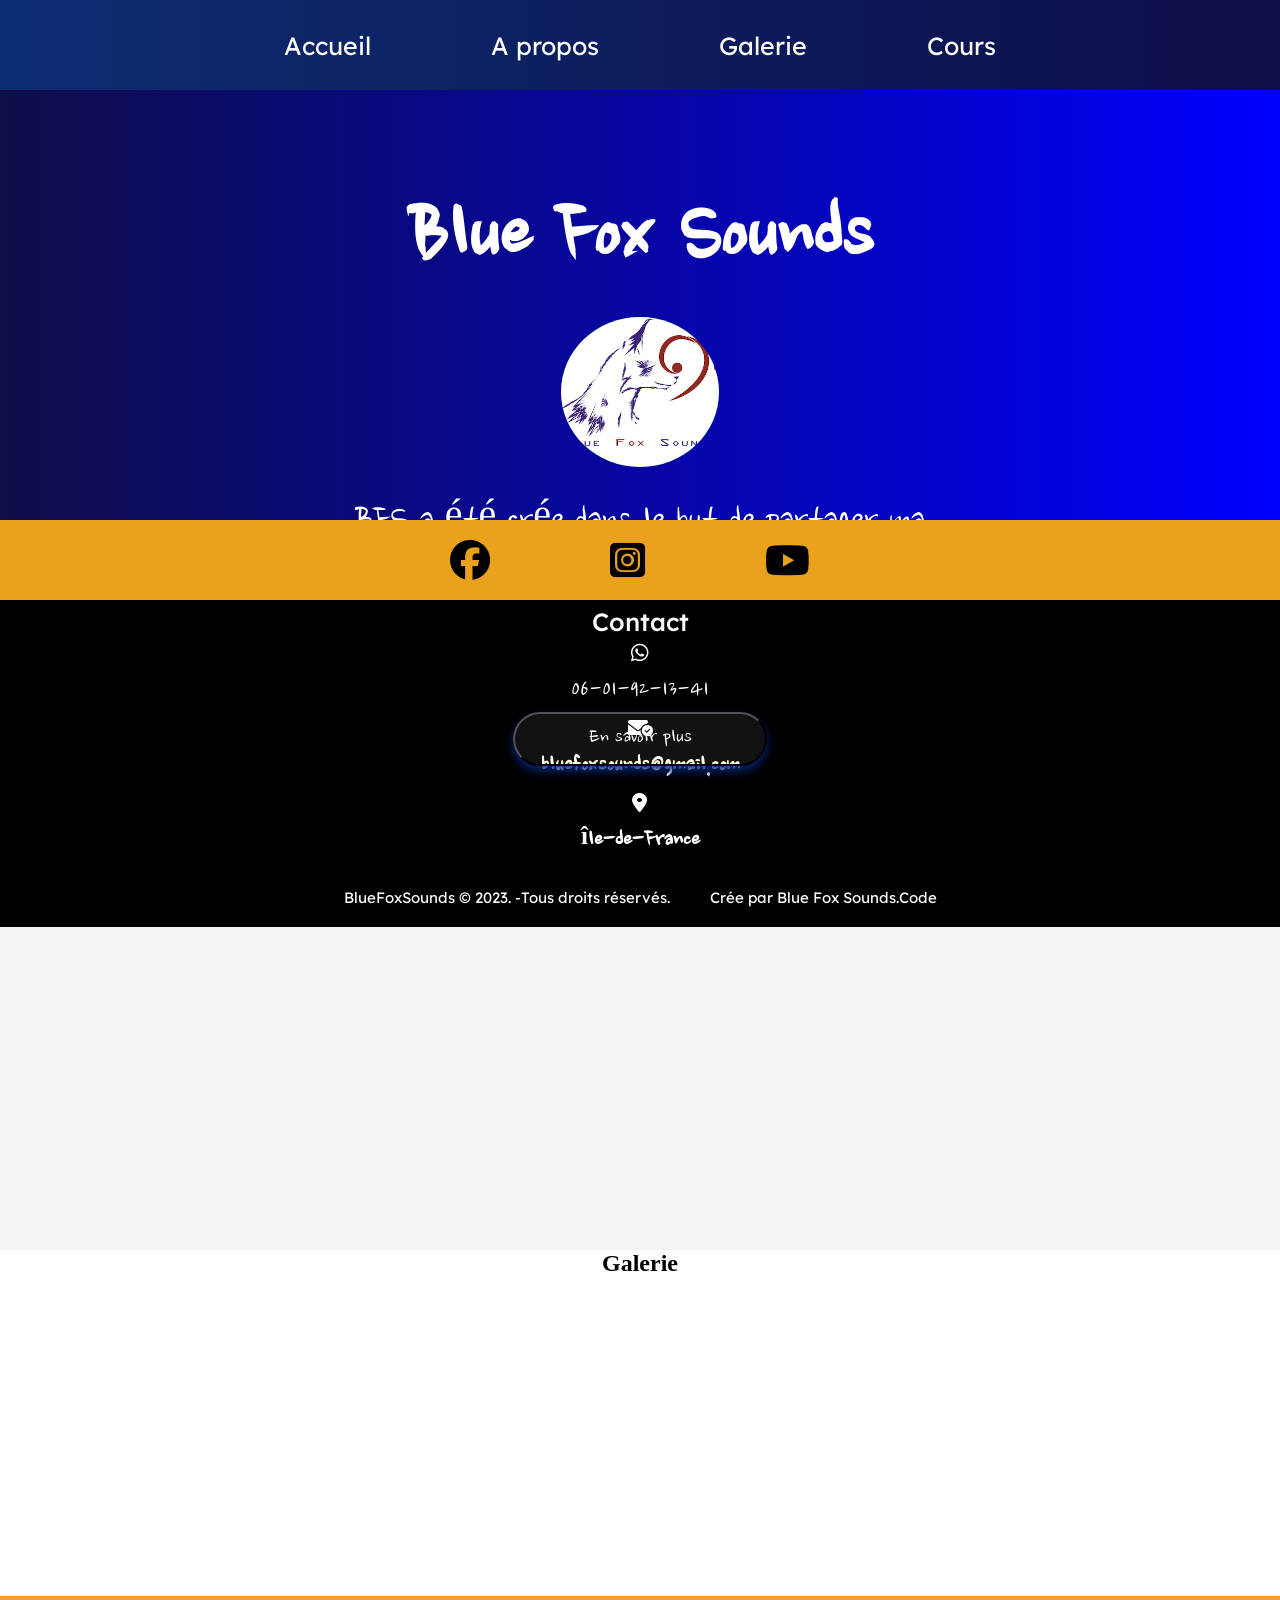
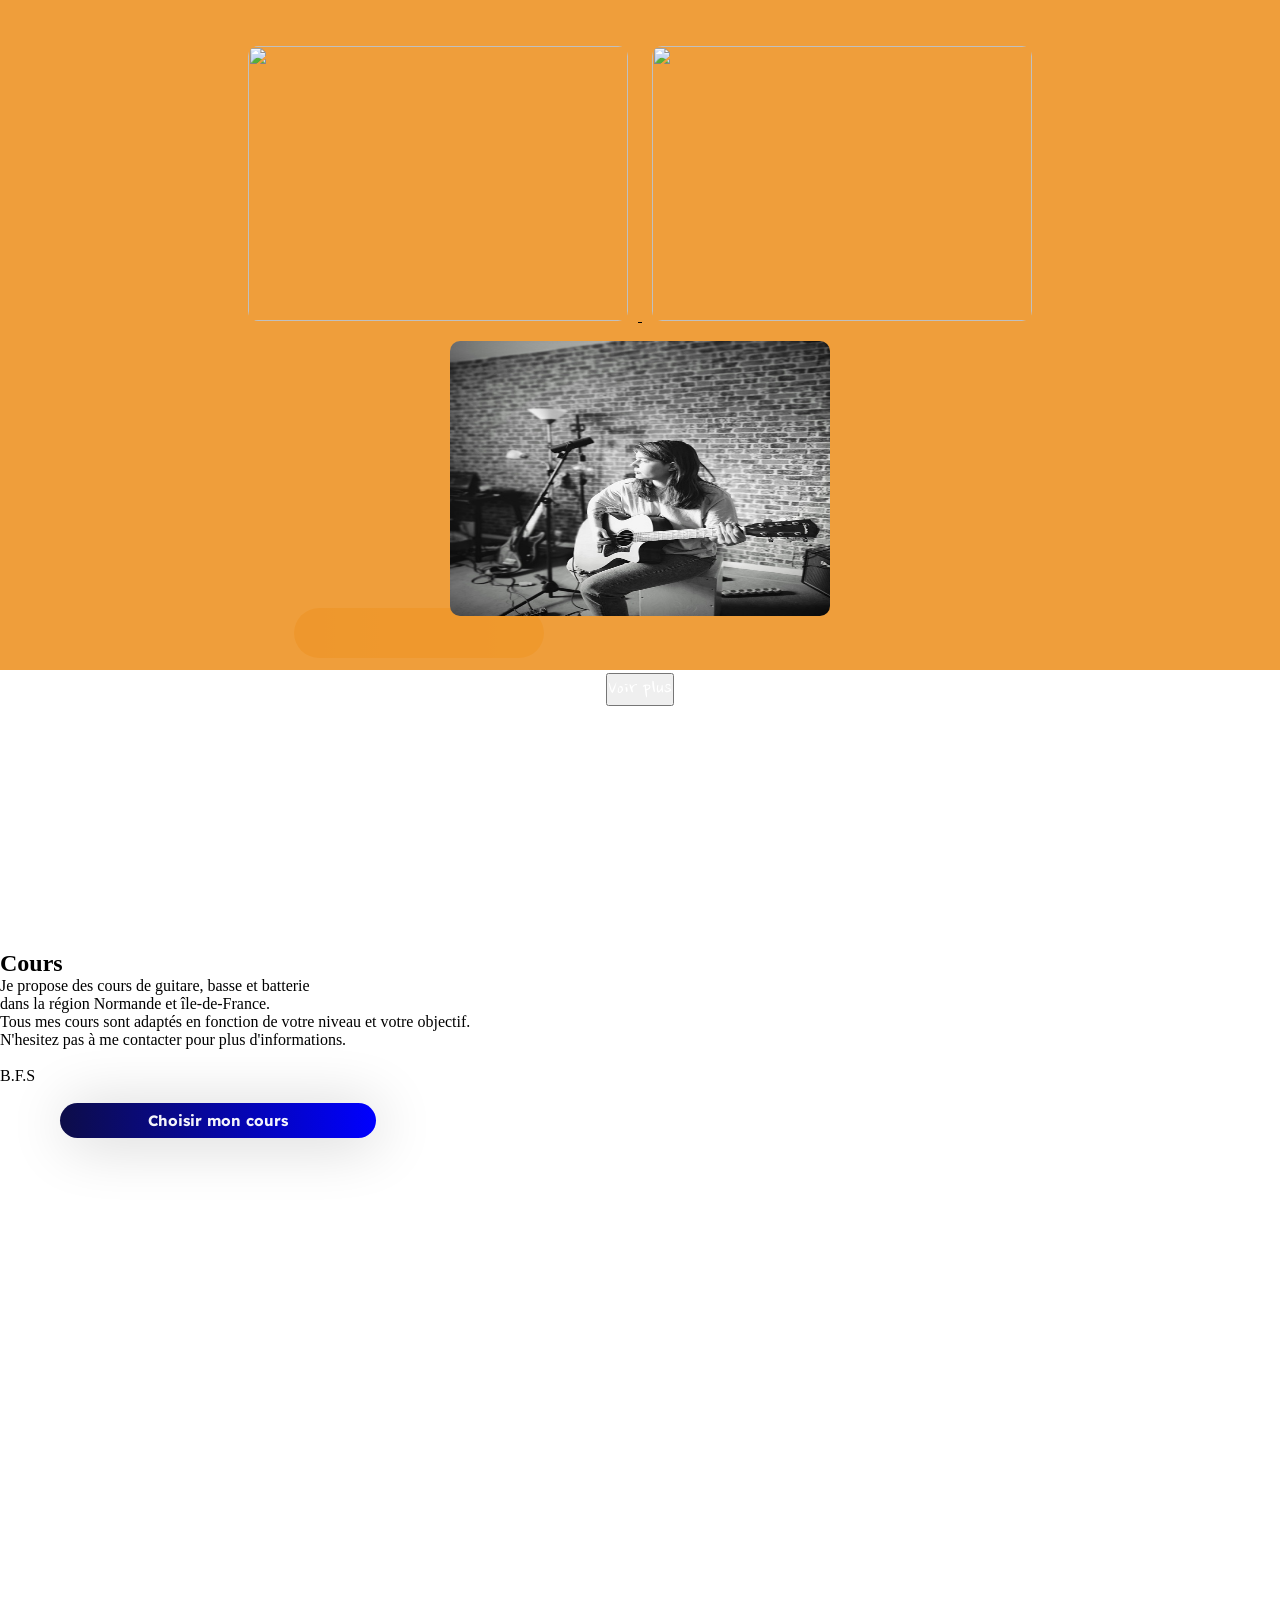
==== index.html @ 1d486b45 "Update index.html" ====
<!DOCTYPE html>

<head>
    <meta charset="UTF-8">
    <title>Blue Fox Sounds</title>
    <link rel="stylesheet" href="main.css" type="text/css">
   
   

<link rel="preconnect" href="https://fonts.googleapis.com">
<link rel="preconnect" href="https://fonts.gstatic.com" crossorigin>
<link href="https://fonts.googleapis.com/css2?family=Bebas+Neue&family=Shadows+Into+Light&display=swap" rel="stylesheet">
    



<link rel="preconnect" href="https://fonts.googleapis.com">
<link rel="preconnect" href="https://fonts.gstatic.com" crossorigin>
<link href="https://fonts.googleapis.com/css2?family=Lexend+Deca:wght@700&display=swap" rel="stylesheet">

<link rel="preconnect" href="https://fonts.googleapis.com">
<link rel="preconnect" href="https://fonts.gstatic.com" crossorigin>
<link href="https://fonts.googleapis.com/css2?family=Nanum+Brush+Script&display=swap" rel="stylesheet">


<link rel="preconnect" href="https://fonts.googleapis.com">
<link rel="preconnect" href="https://fonts.gstatic.com" crossorigin>
<link href="https://fonts.googleapis.com/css2?family=New+Rocker&display=swap" rel="stylesheet">

<link href="https://unpkg.com/aos@2.3.1/dist/aos.css" rel="stylesheet">
<script src="https://unpkg.com/aos@2.3.1/dist/aos.js"></script>

<script src="https://cdnjs.cloudflare.com/ajax/libs/animejs/2.0.2/anime.min.js"></script>


<link href="https://cdn.jsdelivr.net/npm/swiper@9.2.4/modules/scrollbar/scrollbar.min.css" rel="stylesheet">
<link href= "https://cdn.jsdelivr.net/npm/bootstrap@5.3.0-alpha3/dist/css/bootstrap.min.css" rel="stylsheet">

<link rel="stylesheet" href="https://cdnjs.cloudflare.com/ajax/libs/font-awesome/6.4.0/css/all.min.css" integrity="sha512-iecdLmaskl7CVkqkXNQ/ZH/XLlvWZOJyj7Yy7tcenmpD1ypASozpmT/E0iPtmFIB46ZmdtAc9eNBvH0H/ZpiBw==" crossorigin="anonymous" referrerpolicy="no-referrer" />


<link href="https://fontawesome.com License"> 

<link
href="https://unpkg.com/boxicons@2.1.2/css/boxicons.min.css"
rel="stylesheet"
/>
	
	<link href="https://unpkg.com/aos@2.3.1/dist/aos.css" rel="stylesheet">
<script src="https://unpkg.com/aos@2.3.1/dist/aos.js"></script>

<script src="https://cdnjs.cloudflare.com/ajax/libs/animejs/2.0.2/anime.min.js"></script>
<script src="https://cdnjs.cloudflare.com/ajax/libs/animejs/2.0.2/anime.min.js"></script>



<link rel="stylesheet" href="https://cdnjs.cloudflare.com/ajax/libs/font-awesome/6.4.0/css/all.min.css" integrity="sha512-iecdLmaskl7CVkqkXNQ/ZH/XLlvWZOJyj7Yy7tcenmpD1ypASozpmT/E0iPtmFIB46ZmdtAc9eNBvH0H/ZpiBw==" crossorigin="anonymous" referrerpolicy="no-referrer" />


<link href="https://fontawesome.com License"> 
	<link rel="stylesheet" href="swiper-bundle.min.css">






















</head>

    <header>
        <div class="container">


            <div class="Menu">

                <div class="navlinks">
            
                    <ul>
                        <li><a href="Accueil.html" title="Accueil"> Accueil</a></li>
                        <li><a href="A propos.html" title="A propos"> A propos</a></li>
                        <li><a href="Galerie.html" title="Galerie"> Galerie</a></li>
                        <li><a href="index1.html" title="Cours"> Cours</a></li>
                    </ul>
                </div>
            </div>












            <nav class="header__nav nav-bar">
                    <div class="toggle-menu">
                        <div class="line line1"></div>
                        <div class="line line2"></div>
                        <div class="line line3"></div>
                    </div>
                    <ul class="nav-list">
                        <li class="nav-list-item"><a href="Accueil.html" class="nav-link"> Accueil</a></li>
                        <li class="nav-list-item"><a href="Apropos.html" class="nav-link">A propos</a></li>
                        <li class="nav-list-item"><a href="Galerie.html" class="nav-link">Galerie</a> </li>
                        <li class="nav-list-item"><a href="cours.html"   class="nav-link">Cours</a></li>
                        <li class="nav-list-item">
                            <a href="" class="nav-link">Contacts</a>
                        </li>
                    </ul>
                </nav>
            </div>
             
        </div>
    </header>
<script>

var toggleButton = document.querySelector('.toggle-menu');
var navBar = document.querySelector('.nav-bar');
toggleButton.addEventListener('click', function () {
	navBar.classList.toggle('toggle');
});
</script>




<body>
    


<div class="Accueil">

    
       


    <div class="Apropos">
       
        <h1> Blue Fox Sounds</h1>
        <div class="BFS">
            <img src="logocode.png">
        </div>
            <p>
               

                BFS a été crée dans le but de partager ma passion pour la musique 
                au travers mes compositions, mes impros et enregistrements,
                Guitare, Basse et Batterie.

            </p>
            <div class="Contenu">
                <a href="Apropos.html">
                    <button>En savoir plus</button>
                </a>
            </div>
    </div>


    
   
</div>

<div class="SVG">



    <div class="Options" data-aos="flip-left" data-aos-duration="1200">
        <h2> Mes services</h2> 

   
    
        <div class="logos">
            <div class="services" data-aos="fade-up" data-aos-delay="10" data-aos-offset="0">
                <img src="prof.png"> 
                <p> Prof guitare</p>
            </div>
            <div class="services" data-aos="fade-up" data-aos-delay="50" data-aos-offset="0">
                <img src="fa.png"> 
                <p> Cours de basse</p>
            </div>

            <div class="services" data-aos="fade-up" data-aos-delay="100" data-aos-offset="0">
                 <img src="drum.png">
                <p> Cours de batterie</p>
                </div>
            <div class="services" data-aos="fade-up" data-aos-delay="150" data-aos-offset="0">
                <img src="alternative.png">
                <p> Impros</p>
            </div>
            <div class="services" data-aos="fade-up" data-aos-delay="200" data-aos-offset="0">
                 <img src="casque.png">
                <p> Enregistrements</p>
            </div>
        </div>

    </div>
</div>



<script>
    AOS.init();
  </script>


	<div class="Galerie">

    <div class="Videoyt" data-aos="fade-down" data-aos-duration="1200">
        <h2> Galerie</h2>
        <iframe width="560" height="315" src="https://www.youtube.com/embed/T4wcdjpFhPk" title="YouTube video player" frameborder="0" allow="accelerometer; autoplay; clipboard-write; encrypted-media; gyroscope; picture-in-picture; web-share" allowfullscreen></iframe>
    




    </div>
   
    <div class="Galeriephoto">
        <div class="photos">
            <u>
                <img src="black.jpg" data-aos="fade-up" data-aos-duration="1200">
                <img src="cordes.jpg"data-aos="fade-up" data-aos-duration="1300">
                <img src="1.jpg" data-aos="fade-up" data-aos-duration="1400">
            </u>
            
        </div>
        <div class="Contenu1">
            <a href="galerie.html">
                <button>Voir plus</button>
            </a>
        </div>
    </div>
    
</div>


<div class="main">
    
   
    <div class="card" data-aos="fade-right" data-aos-delay="300" data-aos-duration="600" >
        <div class="content">
            
                
                <div class="Cours">
                    <h2> Cours </h2>
                
                <p>
                    Je propose des cours de guitare, basse et batterie <br> 
                    dans la région Normande et île-de-France.<br> 
                    Tous mes cours sont adaptés en fonction de votre niveau et votre objectif. <br>
                    N'hesitez pas à me contacter pour plus d'informations. 
                    <br> 
                    <br>
                    B.F.S
                    <br>
                    <br>
                
                
                </p>
                </div>
                <div class="container">
                    <a href="cours.html">
                        <button> Choisir mon cours</button>
                    </a>
                </div>
            </div>
    
            
    </div>
    
   
	
	
	
	
	
	
	
	
	



	
                                
                                
                             
                             
                 
                            
        

    
         









        





	
	
	
	

	
	
	
	
	
	
	
	
	















    <script>
        AOS.init();
      </script>
      <script src="bfs.js"></script>
	<script src="swiper-bundle.min.js"></script>
<script src="script.js"></script>
	
	    <script src="https://cdn.jsdelivr.net/npm/swiper@9.2.4/swiper-bundle.min.js"></script>

     


 





      
      
   
    
</body>

<script src="swiper-bundle.min.js"></script>
<script src="script.js"></script>




<footer>

    <div class="Footer">
        <div class="Social">
            <ul class="Reseaux">
                <li> <i class="fa-brands fa-facebook"></i><a href="#"></a></li>
                <li> <i class="fa-brands fa-square-instagram"></i><a href="https://www.instagram.com/bluefoxsounds/"></a></li>
                <li> <i class="fa-brands fa-youtube"></i><a href="#"></a></li>
            </ul>
        </div>

        <div class="Contact"> 
            <div class="soustitre">
                <h3> Contact</h3>
            </div>
            <ul class="Mail">
                <li> <i class="fa-brands fa-whatsapp"> <p> 06-01-92-13-41</p></i> </li>
                <li><i class="fa-solid fa-envelope-circle-check"> <p> bluefoxsounds@gmail.com</p></i> </li>
                <li><i class="fa-solid fa-location-dot"> <p> île-de-France</p></i> </li>
            </ul>
        </div>

        <div class="copyright">
            <p>  BlueFoxSounds © 2023. -Tous droits réservés. </p>
            <p>  Crée par Blue Fox Sounds.Code</p>

        </div>
    </div>
</footer>



    <script src="https://cdn.jsdelivr.net/npm/swiper@9.2.4/swiper-bundle.min.js"></script>
    <script src="/path/to/src/glowCookies.js"></script>



</html>
---- main.css ----
*,
*::before,
*::after {
	margin: 0;
	padding: 0;
	box-sizing: inherit;
}

.header{
    margin: 0;
    padding: 0;
}

.container {
	width: 100%;
	height: 100px;
	/* W3C, IE 10+/ Edge, Firefox 16+, Chrome 26+, Opera 12+, Safari 7+ */
    margin: 0;
    padding: 0;
	background-size: 400% 400%;
	position: relative;
}

.nav-bar {
	position: fixed;
	background-color: rgba(0, 0, 0, 0.965);
	top: 90px;
	right: 100%;
	height: 100vh;
	width: 100%;
    z-index: 2;
	display: flex;
	justify-content: center;
	align-items: center;
	transition: position 2.9s;
	-webkit-transition: position 2.9s;
	-moz-transition: position 2.9s;
	-ms-transition: position 2.9s;
	-o-transition: position 2.9s;
}

.toggle {
	left: 0;
	box-shadow: 1px 0 15px 2px rgba(0, 0, 0, 0.4);

}

.toggle-menu {
	
	position: fixed;
	top: 20px;
	right: 20px;
	width: 40px;
	height: 30px;
	display: flex;
	flex-direction: column;
	justify-content: space-around;
    padding: 2px 2px 2px 3px;
	border-radius: 5px;
	cursor: pointer;
	-webkit-border-radius: 5px;
	-moz-border-radius: 5px;
	-ms-border-radius: 5px;
	-o-border-radius: 5px;
}

.line {
	width: 100%;
	height: 3px;
	border-radius: 5px;
	background-color: #fff;
	transition: transform 0.2s ease-out;
	-webkit-transition: transform 0.2s ease-out;
	-moz-transition: transform 0.2s ease-out;
	-ms-transition: transform 0.2s ease-out;
	-o-transition: transform 0.2s ease-out;
}

.toggle .line1 {
	background-color: #000000;
	transform: scale(0.9) rotateZ(-45deg) translate(-6px, 4px);
}

.toggle .line2 {
	display: none;
}

.toggle .line3 {
	background-color: #000000;
	transform: scale(0.9) rotateZ(45deg) translate(-6px, -4px);
}

.toggle .toggle-menu {
	background-color: white;
}

.nav-list {
	list-style: none;
    justify-content: center;
}

.nav-list-item {
	text-align: center;
	padding: 0px 0;
   justify-content:center;
    display: flex;
    position: relative;
}

.nav-link {
	color: #fff;
	font-size: 28px;
	text-decoration: none;
	position: relative;
	padding-bottom: 5px;
    line-height: 2rem;
    font-family: 'Lexend Deca', sans-serif;
    
}

.nav-link:hover {
	transform: scale(-3px);
    color: rgb(238, 151, 45, 0.93);
    font-size: 30px;
	text-decoration: none;
	position: relative;
	padding-bottom: 4px;
    font-family: 'Lexend Deca', sans-serif;
}


.nav-link::before {
	position: absolute;
	content: '';
	left: 0;
	bottom: 0;
	width: 100%;
	height: 1px;
	background-color: #fff;
	transform: scaleX(0);
	transition: transform 1s ease-in-out;
	transform-origin: left;
	-webkit-transition: transform 0.4s ease-in-out;
	-moz-transition: transform 0.4s ease-in-out;
	-ms-transition: transform 0.4s ease-in-out;
	-o-transition: transform 0.4s ease-in-out;
}

.nav-link:hover::before {
	transform: scaleX(1);
}


.nav-bar{
    display: none;
}

@media screen and(max-width:900px) {
    .nav-bar{
        display: block;
    } 
    .Menu .navlinks{
        display: none;
        
    }
   
}


.Menu{
    height: 90px;
    width: 100%;
    flex-direction: row;
    display: flex;
    align-items:center;
    justify-content: center;
    text-align: center;
    top: 0;
    padding: 0px;
    margin: 0;
    position: fixed;
    z-index: 2;
    background-repeat: no-repeat;
    background-attachment: fixed;
    background: linear-gradient(90deg, rgb(13, 45, 114), rgb(13, 13, 72));
   
  }
  
  
  .navlinks li a{
  
    font-family: 'Lexend Deca', sans-serif;
  }
  
  .navlinks ul{
    display: flex;
    flex-direction: row;
    text-align:end;
    list-style-type: none;
    position: relative;
  
  }
  a{
    text-decoration: none;
    color: rgb(255, 255, 255);
    font-size: 25px;
    padding: 60px;
    position: relative;
    transition: ease-in;
    transition: 0.5s;
  }
  span{
    display: inline-block;
  }
  
  a:hover{
    transform: scale(-3px);
    color: rgb(238, 151, 45, 0.93);
    font-size: 28px;
    
  
  }
  
  


body{
    margin: 0;
    padding: 0;
    border: 0;
    position: relative;
    height:5000px;
    width: 100%;
    background: linear-gradient(90deg, rgb(13, 13, 72), blue);
    background-repeat: no-repeat;
    background-size: cover;
    background-attachment:fixed;
    background-position: center;
    

}



.Accueil{
    width: 100%;
    height: 750px;
    justify-content:center;
    align-items:center;
    display: flex;
    flex-direction: row;
    margin: 0;
    padding: 0;
    position: relative;
  


}
.Apropos{
width: 700px;
display: flex;
flex-direction: column;
padding: 0;
margin: 0;
top: 0;
position: relative;
justify-content: center;
align-items: center;

}
.BFS{
    width: 400px;
    margin: 0;
    padding: 0p;
    justify-content: center;
    align-items: center;
    position: relative;
    display: flex;
    flex-direction: column;
}
.BFS img{
    border-radius: 50%;
    height: 150px;
    padding: 20px;
    position: relative;
    justify-content: center;
    top: 0;


}
h1{
    font-size: 90px;
    font-family:'Nanum Brush Script', cursive;
    font-weight: 90px;
    color: white;
    padding: 0p;
    margin: 0;
  
    
}
.Apropos p{
    color: white;
    font-family:'Nanum Brush Script', cursive;
    text-align: center;
    margin: 0;
    padding: 10px;
    width: 600px;
    line-height: 3.2rem;
    font-size: 40px;
}



.Contenu button{
    height: 50px;
    width: 250px;
    border-radius: 50px;
    background-color: rgba(255, 250, 250, 0.071);
    box-shadow: 0px 5px 10px rgba(2, 38, 122, 0.964);
    position: relative;
    z-index: 1;
   
   
    
  }
  button{
    top: 0px;
    padding: 0;
    margin: 0;
    font-size: 23px;
    color: rgb(255, 255, 255);
    font-family: 'Nanum Brush Script', cursive;
    z-index: 2;
    transition: 0.3s;
    overflow: hidden;
  
  
  
    
  }
  
  
  button:hover{
    color: rgb(12, 12, 125);
    width: 250px;
  }
  
  button::before{
    content:"";
    position:absolute;
    height: 50px;
    width: 250px;
    border-radius: 50px;
    background:linear-gradient(90deg,rgb(238, 151, 45, 0.93), rgb(250, 180, 67));
    top: -2px;
    left: -2px;
    transform: translate(-100%);
    transition: 0.3s;
    z-index: -1;
  
  }
  button:hover::before{
    transform: translate(0%);
  }
  button i{
    transform: scale(0);
    margin: -10px;
    transition: 0.3s;
  }
  button:hover i{
    transform: scale(1);
    margin-left: 10px;
  }
  
  .SVG{

   
    width: 100%;
    height: 400px;
    top: 0;
    display: flex;
    flex-direction: column;
    justify-content: flex-start;
    position: relative;
    background-color: rgb(245, 243, 243);
    margin: 0;
    
    
  }
  


  
  .logos{
    top: 0;
    width: 100%;
    margin: 45px;
    flex-direction: row;
    display: flex;
    align-items:center;
    justify-content: center;
    position: relative;
    
  
  }
  
  
  .logos img:hover{
    background:linear-gradient(90deg,rgba(46, 80, 252, 0.93), rgb(13, 4, 147));
  }
  .logos img{
    border-radius: 50%;
    padding: 30px;
    margin:30px;
    height: 70px;
    background:linear-gradient(90deg,rgb(238, 151, 45, 0.93), rgb(250, 180, 67));
    align-items: center;
    justify-content: center;
    position: relative;
  
  
  }
  .SVG h2{
    font-size: 3.2em;
    padding:60px;
    margin: 0;
    top: 0;
    font-weight: 600;
    color: #060f1e;
    font-family: 'Lexend Deca', sans-serif;
    position: relative;
    text-align: center;
    width: 500px;
  }
  .services{
    justify-content:center;
    align-items:center;
    width: 200px;
    margin: 0;
    height: 0;
    top: 0;
    height: 0;
    display: flex;
    flex-direction: column;

    position: relative;
  }
  .services p{
    font-size: 28px;
    font-family: 'Nanum Brush Script', cursive;
    font-weight: 600;
    color: black;
    top: 0;
    text-align: center;
 

  }

  .Options{
    display: flex;
    flex-direction: column;
    height: fit-content;
    padding: 0;
    margin: 0;
    justify-content: center;
    align-items: center;
    width: 100%;
    position: relative;
  }

 


  @media screen  and(max-width:900px){
    h1{
        font-size: 55px;
        font-family:'Nanum Brush Script', cursive;
        font-weight: 60px;
        color: white;
        padding: 0px;
        margin: 0;
    }
  }
@media screen and(max-width:900px) {
    .SVG{
         
    width: 100%;
    height: 500px;
    top: 0;
    display: flex;
    flex-direction: column;
    justify-content: flex-start;
    position: relative;
    background-color: rgb(245, 243, 243);
    margin: 0;
    padding: 0;
  
    }

    .Options{
        display: flex;
        flex-direction: column;
        height: 300px;
        margin: 0;
        justify-content: center;
        align-items: center;
        width: 100%;
        position: relative;

    }
      
  .logos{
    top: 100px;
    width: 100%;
    margin: 0;
    flex-direction: row;
    display: flex;
    justify-content: center;
    align-items: center;
    position: relative;
  
  }
  
  .logos img{
    border-radius: 50%;
    padding:20px;
    margin:0;
    height: 35px;
    background:linear-gradient(90deg,rgb(238, 151, 45, 0.93), rgb(250, 180, 67));
   
    position: relative;
  
  
  }

  .SVG h2{
    font-size: 45px;
    padding:40px;
    margin: 0;
    top: 0;
    font-weight: 500;
    color: #000000;
    font-family: 'Lexend Deca', sans-serif;
    position: relative;
    text-align: center;
    width: 300px;
  }

  .services p{
    font-size: 17px;
    font-family: 'Nanum Brush Script', cursive;
    font-weight: 500;
    color: #00000;
    top: 0;
    text-align: justify;
 

  }



}

 

.ml14 {
    font-weight: 100;
    font-size: 3.2em;
    color: #fff;
    justify-content: center;
    font-family: 'Lexend Deca', sans-serif;
    align-items: center;
    position: relative;
    margin: 100px;
    padding: 30px;

  

    
  }
  
  .ml14 .text-wrapper {
    position: relative;
    display: inline-block;
    padding-top: 0.1em;
    padding-right: 0.05em;
    padding-bottom: 0.15em;
    justify-content: center;
    align-items: center;
    text-align: center;
    margin: auto;
    top: 40px;
  }
  
  .ml14 .line {
    opacity: 0;
    position: absolute;
    left: 0;
    height: 2px;
    width: 100%;
    background-color: #f1f1ee;
    transform-origin: 100% 100%;
    bottom: 0;
  }
  
  .ml14 .letter {
    display: inline-block;
    line-height: 1em;
    top: 0px;
    justify-content: center;
    align-items: center;
    text-align: center;
    color: #fff;
  }








  

.Galerie {
    position: relative;
    margin: 0;
    padding: 0;
    width: 100vw;
    height: 1300px;
    justify-content: center;
    align-items: center;
    text-align: center;
   

}
.Galerie .photos{
    justify-content: center;
    align-items: center;
    position: relative;
    margin: auto;
    padding: 40px;
    background-color:rgb(238, 151, 45, 0.93);
    
    
   
}
.photos img{
    
    top: 0px;
    width: 380px;
    height: 275px;
    padding: 10px;
    margin: 0;
    border-radius: 20px;
    
    


}
.Galerie .photos :hover{
   
 
    transform: scale(1.1);
    transition: ease-in-out;
    transition: cubic-bezier(0.23, 1, 0.320, 1);
}

@media screen  and(max-width: 900px){
   

    .Galerie{
        height: 1200px;
        position: relative;
        margin: 0;
        padding: 0;
        width: 100vw;
        justify-content: center;
        align-items: center;
        text-align: center;
    }
   
      .Galerie .photos{
        justify-content: center;
        align-items: center;
        position: relative;
        margin: auto;
        padding: 40px;
        background-color:rgb(238, 151, 45, 0.93);
        
        
       
    }

      .photos img{
    
        top: 0px;
        width: 380px;
        height: 275px;
        padding: 15px;
        margin: 0;
        border-radius: 25px;
        
        
    
    
    }
    
        
      }

@media screen and(max-width:900px){
	.flexContainer{
        display: flex;
        flex-direction: row;
        overflow: hidden;
        width: 100%;
        justify-content: center;
        align-items: center;
        margin: auto;
        height: 900px;
        top: 700px;
        padding: 0;
        transition: translateX(-300px);
        transition-duration: 7ms;
        transition: all ease-in-out;
       
    }
	
	.swiper {
        
        justify-content: center;
		align-item:center;
        height: 100vh;
	top: 700px;
	    
      }
    
	
    .flexContainer .threeCards{
        position: relative;
        padding: 5px;
        margin: 5px;
        top: 0px;
    }

	
}



.flexContainer{
        display: flex;
        flex-direction: row;
        overflow: hidden;
        width: 100%;
        justify-content: center;
        align-items: center;
        margin: auto;
        height: fit-content;
        top: 0;
        padding: 0;
        transition: translateX(-300px);
        transition-duration: 7ms;
        transition: all ease-in-out;
      
    
       
    }
    
    
    .threeCards{
        width: 200px;
        height: 400px;
        transition: 0.2 ease-in;
        transition: all 0.2s ease-in-out;
        top: 0;
        margin: 0;
        padding: 0;
        
        
    }
    

    
    .threeCards:hover {
        transform: scale(1.3);
    }
    .threeCards .header:hover{
        height: 130px;
        width: 200px;
        position: relative;
        background: rgba(213, 188, 0, 0.93);
        transition: 0.3s;
    
    }
   
    .header{
        height: 130px;
        width: 200px;
        top: 0;
        position: relative;
        background: rgba(8, 117, 171, 0.889);
        border-radius: 5px;
    }
    .header h2{
        margin: 0;
        position: relative;
        top: 50px;
        text-align: center;
        font-family: 'Lexend Deca', sans-serif;
    }
    
    #spanPrix{
        font-size: 15px;
    }
    .price{
        height: 50px;
        width: 200px;
        background: rgba(0, 0, 0, 0.897);
        clip-path: polygon(0 0, 100% 0, 100% 75%, 0 100%);
        position: absolute;
        top:0;
    }
    
    .details{
        background: rgb(254, 255, 254);
        height: 25px;
        text-align: center;
        justify-content: center;
        align-items: center;
        line-height: 20px;
        font-family: 'Nanum Brush Script', cursive;
        transition: all 0.1s ease-in;
        font-size: 19px;
        border-radius: 5px;
        height: 40px;
    }
    #btn{
        text-align: center;
        justify-content: center;
        align-items: center;
        padding: 0;
        margin: 0;
        position: relative;
    
    }
    
    #btn a{
        text-align: center;
        justify-content: center;
        align-items: center;
        top: 10px;
        font-family: 'Lexend Deca', sans-serif;
        color: #ffffff;
        font-size: 15px;
        height: 0px;
        margin: auto;
        padding: 0px;
        transition: 1.5s;
       
    }
    span{
        display: inline-block;
    }
    
    #btn a:hover{
        color: #d88227;
        font-size: 16px;
    
    }
    .header p{
        font-family: 'Nanum Brush Script', cursive; 
        font-size: 18px;
        top: 0;
        margin: 1px;
    }
    
    
    .details:hover{
        background: rgba(207, 211, 214, 0.944);
    }
    
    

    .swiper {
        
        justify-content: center;
        height: 100vh;
	    top: 0px;
	    
      }
      .swiper-slide h1{
        font-family: 'Lexend Deca', sans-serif;
        height: 30px;
        color: #dbd9d6;
        font-size: 18px;
        justify-content: center;
        align-items: center;
        top: 0;
        padding: 0px;
        
      }
    
      
    .swiper-slide .swiper-button-next{
        color: #000000;
        margin: 0;
        padding-right: 0px;
        align-items: center;
        justify-content: center;
        top: 20%;
        margin: 5px;
       
    }
        
    .swiper {
        width: 100%;
        height: 100vh;
        margin: auto;
        padding: 0;
       
       
      }
    
      .swiper-slide {
        text-align: center;
        font-size: 18px;
       height: fit-content;
        display: flex;
        justify-content: center;
        align-items: center;
      }
    
     
      .swiper-slide .swiper-button-prev{
        
        display: none;
        
        
    }
     
    .header h2{
        margin: 0;
        position: relative;
        top: 50px;
        text-align: center;
        font-family: 'Lexend Deca', sans-serif;
        font-size: 18px;

    }

    .flexContainer .threeCards{
        position: relative;
        padding: 10px;
        margin: 10px;
        top: 0px;
    }











.introform{
  position: relative;
  display: flex;
  flex-direction: row;
  top: 0;
  height: 720px;
  justify-content: center;
  align-items: center;
}

 
  
}
.Formulaire{
  display: flex;
  flex-direction: column;
  justify-content: center;
  align-items: center;
  position: fixed;
  margin: 0;
  padding: 0;

  

}
.Formulaire p{
  color: #fff;
  font-family: 'Nanum Brush Script', cursive;
  font-size: 40px;
  text-align: justify;
  justify-content: center;


}
.intro{
  display: flex;
  flex-direction: column;
  position: relative;
  justify-content: center;
  align-items: center;
  margin: auto;
  
}
.intro .description{
  position: relative;
  justify-content: center;
  align-items: center;
  display: flex;
  padding: 0px;
}
.intro :hover{
  background-color: #000000;
  color: #fff;
  border-radius: 20px;
  transition-duration: 1s;
}
.description{

  width: 500px;
  height: 600px;
  background-color: #000000;
  border-radius: 10px;
  top: 0;
  position: relative;

}
.description p{
  font-family: 'Nanum Brush Script', cursive;
    color: #fff;
    font-size: 30px;
    font-weight:900;
    justify-content: center;
    align-items: center;
    text-align: center;
    padding: 20px;
}
form{
    position: relative;
    width: 580px;
    height: 720px;
    margin: auto;
    background-color: #000000;
    top: 0;
    border-radius: 10px;
    box-shadow: 0px 10px 40px rgb(3, 10, 15);
    text-align: center;
    justify-content: center;
    align-items: center;
    backdrop-filter: blur(10px);
    -webkit-backdrop-filter: blur(10px);
    -moz-backdrop-filter: blur(10px);
    font-family: 'Lexend Deca', sans-serif;
    font-size: 18px;


}
.courstype{
  margin: 0;
  padding: 10px;
  position: relative;
}
.coordonées{
  display: flex;
  flex-direction: column;
  margin: 0;
  justify-content: center;
  align-items: center;
}

.coordonées .Nom{
display: flex;
position: relative;
align-items: center;
flex-direction: column;
border-radius: 20px;
height: 95px;
width: 360px;
margin: 0;
padding: 4px;
background: linear-gradient(90deg, rgb(13, 13, 72), blue);
}
.coordonées h3{
  font-size: 18px;
  color: #ffffff;
  font-family: 'Lexend Deca', sans-serif;
  text-align: center;
  padding: 7px;
  margin:5px;
}


.contacter{
  display: flex;
  flex-direction: column;
  margin: 0;
  justify-content: center;
  align-items: center;
  padding: 0;
  height: fit-content;
}
.Formulaire{
  position: relative;
  justify-content: center;
  width: 100%;
  margin: 0px;
  padding: 0px;
}
.Formulaire h2{
  color: rgb(0, 0, 0);
  font-family: 'Lexend Deca', sans-serif;
  font-size: 25px;
  padding: 5px;
}
h3{
  color: #fff;
  font-family: 'Lexend Deca', sans-serif;
  font-size: 20px;
  padding: 0px;
}

input{
    background:#fff;
    border: none;
    padding: 0.5rem;
    width: 250px;
    border-radius: 20px;
    box-shadow: 2px 2px 2px rgba(5, 5, 215, 0.904);
    color: rgba(0, 0, 0, 0.954);
    position: relative;
    justify-content: center;
    align-items: center;
    text-align: center;
    margin: 4px;
    font-family: 'Lexend Deca', sans-serif;
    font-size: 18px;
    height: 20px;

}
label{
  color: #030303;
  justify-content: center;

}
::placeholder{
    color: #828484f6;
    text-shadow: 1px 1px 4px rgb(164, 170, 237);
    font-size: 12px;
}
.container button{
    border-left: 1px solid rgba(255, 255, 255, 0.3);
    border-top: 1px solid rgba(255, 255, 255, 0.3);
    background: linear-gradient(90deg, rgb(13, 13, 72), blue);
    border: none;
    padding: 0.5rem;
    width: 300px;
    border-radius: 50px;
    backdrop-filter: blur(5px);
    -webkit-backdrop-filter: blur(5px);
    -moz-backdrop-filter: blur(5px);
    box-shadow: 4px 4px 60px rgba(0, 0, 0, 0.2);
    color: rgba(255, 255, 255, 0.956);
    font-size: medium;
    font-weight: 700;
    font-family: 'Lexend Deca', sans-serif;
    font-size: 15px;
}
.container button:hover{
  color: #000000;
  transition-duration: 0.7s;
}
textarea{
    background: transparent;
    border-left: 1px solid rgba(255, 255, 255, 0.3);
    border-top: 1px solid rgba(255, 255, 255, 0.3);
    border: none;
    padding: 1rem;
    width: 350px;
    border-radius: 20px;
    backdrop-filter: blur(5px);
    -webkit-backdrop-filter: blur(5px);
    -moz-backdrop-filter: blur(5px);
    box-shadow: 4px 4px 60px rgba(0, 0, 0, 0.2);
    color: rgba(0, 0, 0, 0.961);
    font-weight: 300;
    font-family: 'Lexend Deca', sans-serif;
    font-size: 15px;
    align-items: center;
    justify-content: center;
    text-align: justify;

}

input:hover {
    cursor: pointer;
  
   
}
form p{
    font-family: 'Nanum Brush Script', cursive;
    color: #080a0f;
    font-size: 20px;
    font-style: italic;
    padding: 5px;
    margin: 0;
    text-align: center;
}






       
       
    
   


  
  
    
 
  
  
  
  
  
    
  
  

  .Footer{
    
    background-color: #000000;
    height: 380px;
    display: flex;
    flex-direction: column;
    margin: 0;
    padding: 0;
    bottom: 0;
    width:100vw;
    position: fixed;
  }


  .Social{
    width: 100%;
    background-color: rgb(234, 161, 27);
    justify-content: center;
    align-items: center;
    margin: 0;
    position: relative;
    padding: 0;
    
    
   

  }
  .Social .Reseaux {
    position: relative;
    justify-content: center;
    margin: auto;
    display: flex;

  }
  
  .Reseaux{
    display: flex;
    flex-direction: row;
    position: relative;
    justify-content: center;
    align-items: center;
    margin: auto;
    height: 80px;
    list-style: none;

  }
  

  .Social i{
    font-size: 40px;
    text-align: center;
    position: relative;
    margin: 0;

  }
  .Reseaux li{
    position: relative;
    margin: 0;
    padding: 0;
    justify-content: center;
    align-items: center;
    left: 50px;
    
  }
  .Reseaux li  :hover{
    transition: ease-in-out;
    transition: 2ms;
    color: #fff;
  }
  

  .Contact{
    align-items: center;
    justify-content: center;
    display: flex;
    flex-direction: column;
    position: relative;
    margin: auto;
  }
  .Mail i{
    color: #fff;
    font-size: 20px;
    margin: 0px;
    text-align: center;
    justify-content: center;
    align-items: center;
   
  }
  .Mail{
    display:flex;
    flex-direction: column;
    justify-content: center;
    align-items: center;
  }
  .Mail p{
    text-align: center;
    padding: 15px;
    font-size: 25px;
  }
i{
    list-style: none;
  }
  .Contact p{
    color: #fff;
    margin: auto;
    font-family: 'Nanum Brush Script', cursive;
    font-size: 25px;
    text-align: center;

  }


  .Contact h3{
    color: #fff;
    font-size: 25px;
    font-family: 'Lexend Deca', sans-serif;
    text-align: center;
    padding: 6px;
    font-weight: 500;
    

  }
  .copyright{
    color: #fff;
    justify-content: center;
    align-items: center;
    display: flex;
    flex-direction: row;
    position: relative;
    margin: 0;
    height: 60px;
    background-color:  rgb(0, 0, 0); 
  }
  .copyright p{
    color: #fff;
    justify-content: center;
    align-items: center;
    font-size: 15px;
    padding: 20px;
      font-family: 'Lexend Deca', sans-serif;
   
  }
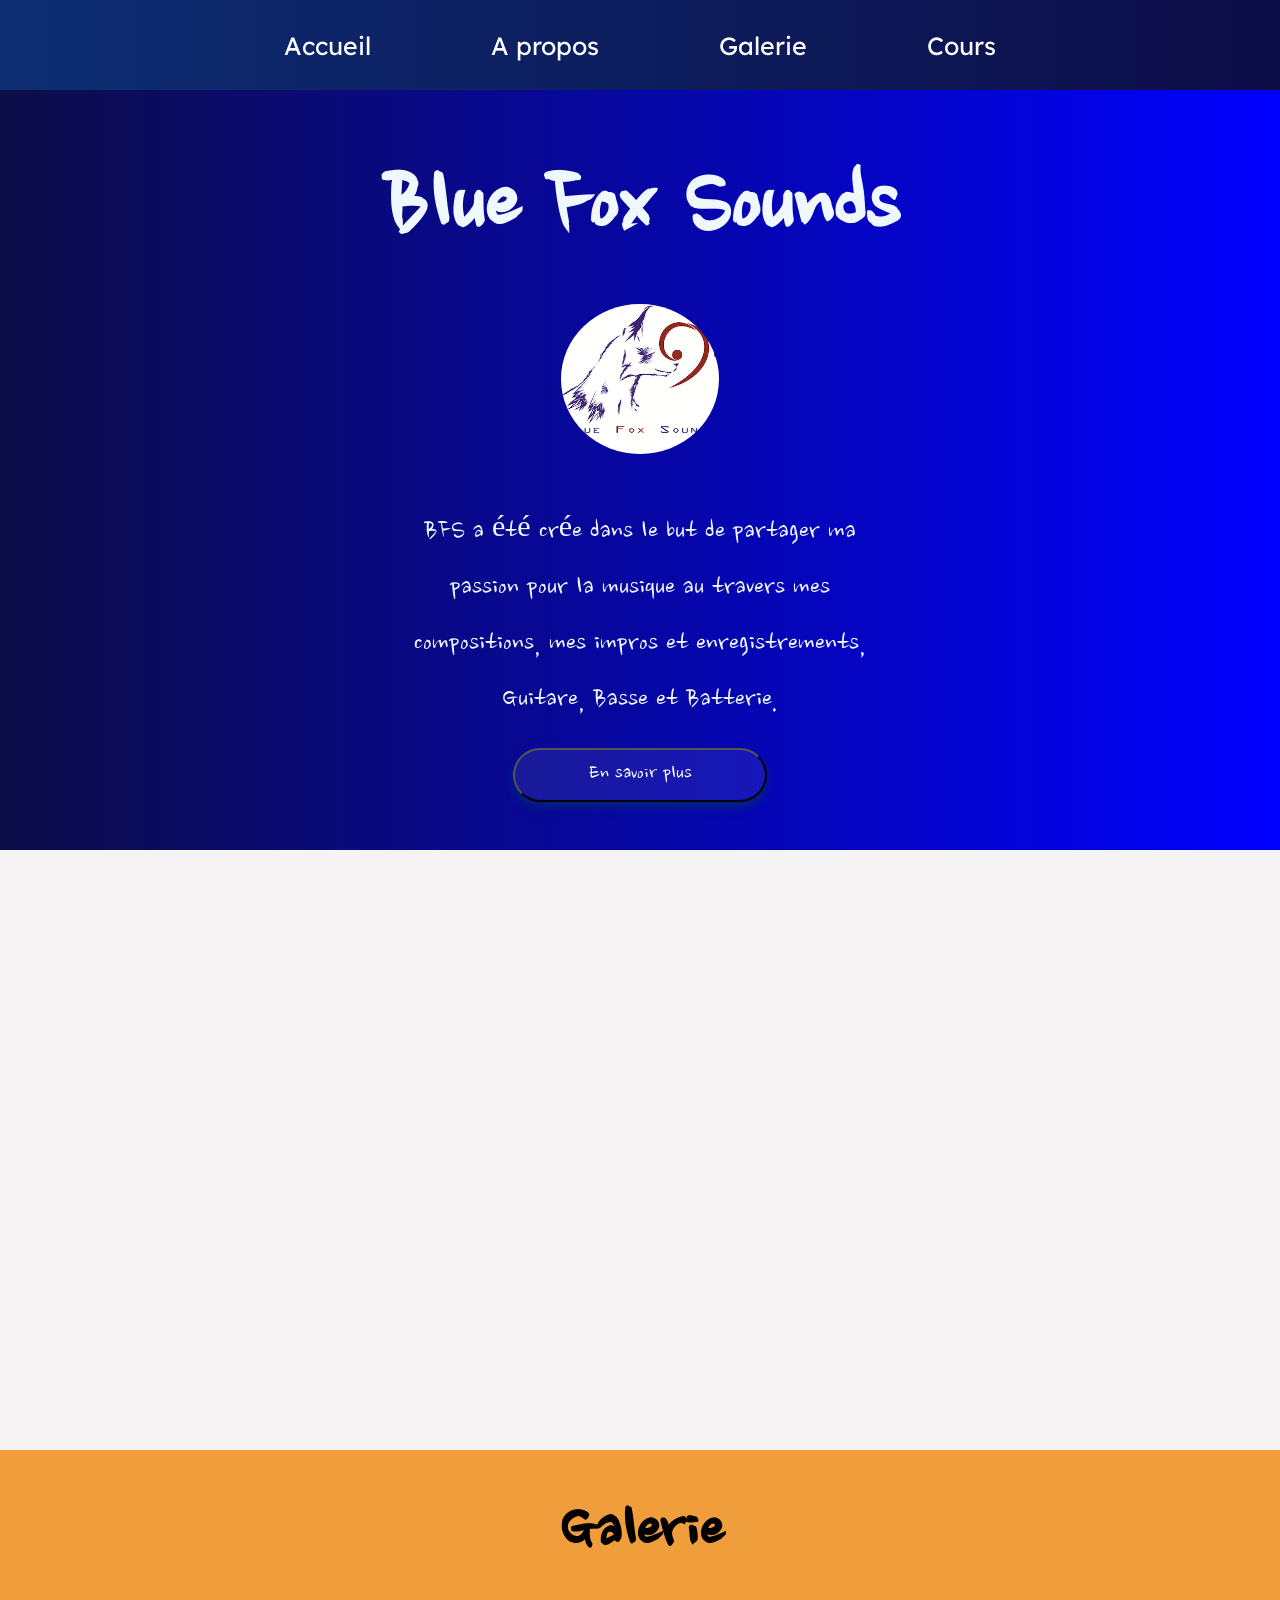
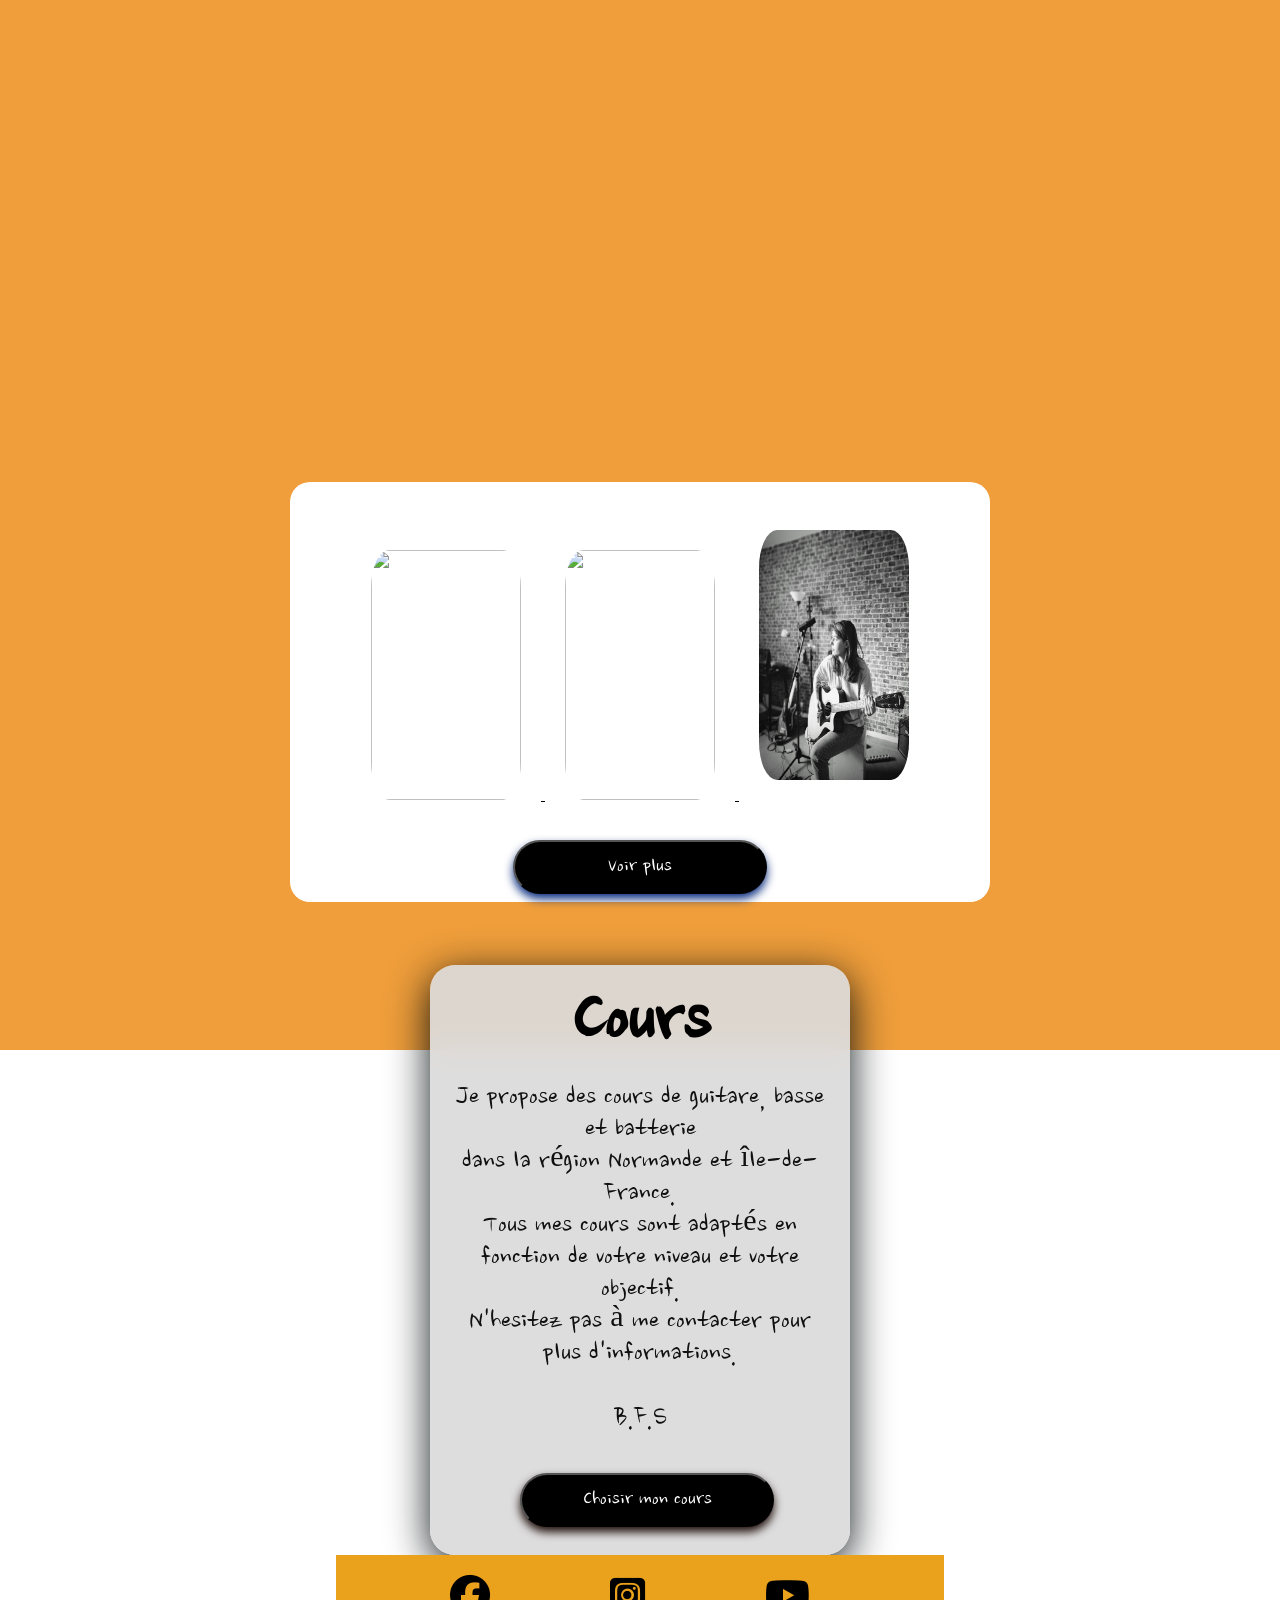
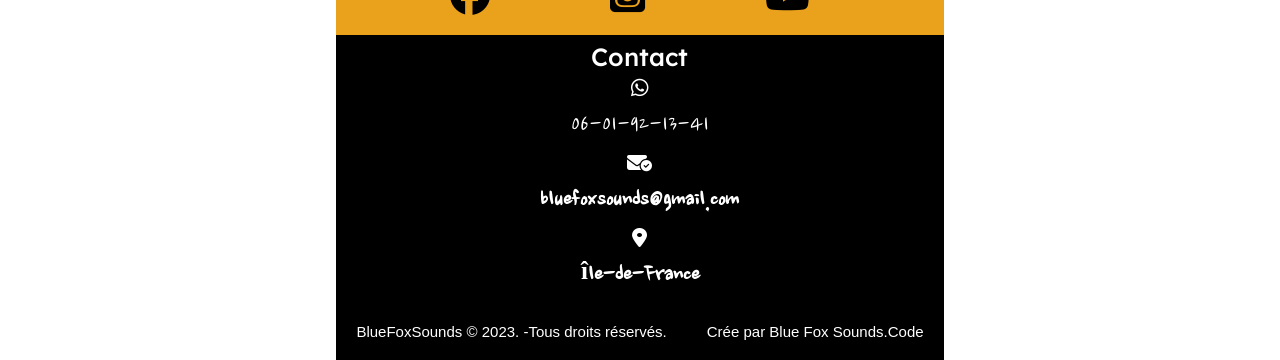
==== commit 7ebb3a39: "Update index.html" ====
--- a/index.html
+++ b/index.html
@@ -92,9 +92,9 @@
                 <div class="navlinks">
             
                     <ul>
-                        <li><a href="Accueil.html" title="Accueil"> Accueil</a></li>
-                        <li><a href="A propos.html" title="A propos"> A propos</a></li>
-                        <li><a href="Galerie.html" title="Galerie"> Galerie</a></li>
+                        <li><a href="index.html" title="Accueil"> Accueil</a></li>
+                        <li><a href="index3.html" title="A propos"> A propos</a></li>
+                        <li><a href="index2.html" title="Galerie"> Galerie</a></li>
                         <li><a href="index1.html" title="Cours"> Cours</a></li>
                     </ul>
                 </div>
@@ -118,10 +118,10 @@
                         <div class="line line3"></div>
                     </div>
                     <ul class="nav-list">
-                        <li class="nav-list-item"><a href="Accueil.html" class="nav-link"> Accueil</a></li>
-                        <li class="nav-list-item"><a href="Apropos.html" class="nav-link">A propos</a></li>
-                        <li class="nav-list-item"><a href="Galerie.html" class="nav-link">Galerie</a> </li>
-                        <li class="nav-list-item"><a href="cours.html"   class="nav-link">Cours</a></li>
+                        <li class="nav-list-item"><a href="index.html" class="nav-link"> Accueil</a></li>
+                        <li class="nav-list-item"><a href="index3.html" class="nav-link">A propos</a></li>
+                        <li class="nav-list-item"><a href="index2.html" class="nav-link">Galerie</a> </li>
+                        <li class="nav-list-item"><a href="index1.html"   class="nav-link">Cours</a></li>
                         <li class="nav-list-item">
                             <a href="" class="nav-link">Contacts</a>
                         </li>
--- a/main.css
+++ b/main.css
@@ -155,7 +155,7 @@
     display: none;
 }
 
-@media screen and(max-width:900px) {
+@media screen and (max-width:900px) {
     .nav-bar{
         display: block;
     } 
@@ -228,8 +228,8 @@
     margin: 0;
     padding: 0;
     border: 0;
-    position: relative;
-    height:5000px;
+    height: 3000px;
+    position: absolute;
     width: 100%;
     background: linear-gradient(90deg, rgb(13, 13, 72), blue);
     background-repeat: no-repeat;
@@ -281,7 +281,7 @@
 .BFS img{
     border-radius: 50%;
     height: 150px;
-    padding: 20px;
+    padding: 30px;
     position: relative;
     justify-content: center;
     top: 0;
@@ -289,24 +289,24 @@
 
 }
 h1{
-    font-size: 90px;
+    font-size: 100px;
     font-family:'Nanum Brush Script', cursive;
     font-weight: 90px;
-    color: white;
+    color: aliceblue;
     padding: 0p;
     margin: 0;
   
     
 }
 .Apropos p{
-    color: white;
+    color: aliceblue;
     font-family:'Nanum Brush Script', cursive;
     text-align: center;
     margin: 0;
-    padding: 10px;
-    width: 600px;
-    line-height: 3.2rem;
-    font-size: 40px;
+    padding: 20px;
+    width: 500px;
+    line-height: 3.5rem;
+    font-size: 30px;
 }
 
 
@@ -376,7 +376,7 @@
 
    
     width: 100%;
-    height: 400px;
+    height: 600px;
     top: 0;
     display: flex;
     flex-direction: column;
@@ -394,7 +394,7 @@
   .logos{
     top: 0;
     width: 100%;
-    margin: 45px;
+    margin: 50px;
     flex-direction: row;
     display: flex;
     align-items:center;
@@ -421,16 +421,16 @@
   
   }
   .SVG h2{
-    font-size: 3.2em;
+    font-size: 80px;
     padding:60px;
     margin: 0;
     top: 0;
-    font-weight: 600;
+    font-weight: 500;
     color: #060f1e;
-    font-family: 'Lexend Deca', sans-serif;
+    font-family: 'Nanum Brush Script', cursive;
     position: relative;
     text-align: center;
-    width: 500px;
+    width: 400px;
   }
   .services{
     justify-content:center;
@@ -446,7 +446,7 @@
     position: relative;
   }
   .services p{
-    font-size: 28px;
+    font-size: 30px;
     font-family: 'Nanum Brush Script', cursive;
     font-weight: 600;
     color: black;
@@ -471,17 +471,17 @@
  
 
 
-  @media screen  and(max-width:900px){
+  @media screen  and (max-width:900px){
     h1{
-        font-size: 55px;
+        font-size: 70px;
         font-family:'Nanum Brush Script', cursive;
-        font-weight: 60px;
-        color: white;
+        font-weight: 90px;
+        color: aliceblue;
         padding: 0px;
         margin: 0;
     }
   }
-@media screen and(max-width:900px) {
+@media screen and (max-width:900px) {
     .SVG{
          
     width: 100%;
@@ -534,13 +534,13 @@
   }
 
   .SVG h2{
-    font-size: 45px;
+    font-size: 60px;
     padding:40px;
     margin: 0;
     top: 0;
     font-weight: 500;
     color: #000000;
-    font-family: 'Lexend Deca', sans-serif;
+    font-family: 'Nanum Brush Script', cursive;
     position: relative;
     text-align: center;
     width: 300px;
@@ -550,7 +550,7 @@
     font-size: 17px;
     font-family: 'Nanum Brush Script', cursive;
     font-weight: 500;
-    color: #00000;
+    color: black;
     top: 0;
     text-align: justify;
  
@@ -560,695 +560,417 @@
 
 
 }
-
- 
-
-.ml14 {
-    font-weight: 100;
-    font-size: 3.2em;
-    color: #fff;
-    justify-content: center;
-    font-family: 'Lexend Deca', sans-serif;
-    align-items: center;
-    position: relative;
-    margin: 100px;
-    padding: 30px;
-
-  
-
-    
-  }
-  
-  .ml14 .text-wrapper {
-    position: relative;
-    display: inline-block;
-    padding-top: 0.1em;
-    padding-right: 0.05em;
-    padding-bottom: 0.15em;
-    justify-content: center;
-    align-items: center;
+.Galerie{
+    display: flex;
+    flex-direction: column;
+    height: 1200px;
+    width: 100vw;
+    padding: 0;
+    margin:auto;
+    background-color:rgb(238, 151, 45, 0.93);
+    position: relative;
+    justify-content:flex-start;
+    align-items: center;
+  
+    
+    
+  
+}
+
+.Galerie h2{
+    font-size: 70px;
+    padding:40px;
+    margin: auto;
+    top: 0px;
+    font-weight: 700;
+    color: #000000;
+    font-family: 'Nanum Brush Script', cursive;
+    position: relative;
     text-align: center;
-    margin: auto;
-    top: 40px;
-  }
-  
-  .ml14 .line {
-    opacity: 0;
-    position: absolute;
-    left: 0;
-    height: 2px;
+    width: 400px;
+}
+.Videoyt iframe{
+    border-radius: 20px;
+    align-items: center;
+
+    position: relative;
+    margin: 0;
+    padding: 0;
+    width: 700px;
+    height: 420px ;
+   
+
+}
+.Videoyt{
+    position: relative;
+    justify-content: center;
+    align-items: center;
+}
+.Galeriephoto{
+    display: flex;
+    flex-direction: column;
+    height: 420px;
+    justify-content: center;
+    align-items: center;
+    position: relative;
+    margin: 40px;
+    padding: 0;
+    background-color: #fff;
+    width: 700px;
+    border-radius: 20px;
+
+
+}
+.photos{
+    display: flex;
+    flex-direction: row-reverse;
+    padding: 20px;
+    margin: 0;
+    height: fit-content;
+    justify-content:center;
     width: 100%;
-    background-color: #f1f1ee;
-    transform-origin: 100% 100%;
-    bottom: 0;
-  }
-  
-  .ml14 .letter {
-    display: inline-block;
-    line-height: 1em;
+}
+
+.photos img{
+    height: 250px;
+    width: 150px;
+    padding: 20px;
+    border-radius: 20%;
+    margin: 0;
+    transition: 3ms;
+    transform: translateY(100%);
+
+
+}
+img :hover{
+    transform: scale(1);
+   
+
+}
+
+
+
+.Contenu1 button{
+    height: 50px;
+    width: 250px;
+    border-radius: 50px;
+    background-color: rgb(0, 0, 0);
+    box-shadow: 0px 5px 10px rgba(2, 38, 122, 0.964);
+    position: relative;
+    z-index: 1;
+   
+   
+    
+  }
+  button{
     top: 0px;
-    justify-content: center;
-    align-items: center;
-    text-align: center;
-    color: #fff;
-  }
-
-
-
-
-
-
-
-
-  
-
-.Galerie {
-    position: relative;
-    margin: 0;
-    padding: 0;
-    width: 100vw;
-    height: 1300px;
-    justify-content: center;
-    align-items: center;
-    text-align: center;
-   
-
-}
-.Galerie .photos{
-    justify-content: center;
-    align-items: center;
-    position: relative;
-    margin: auto;
-    padding: 40px;
-    background-color:rgb(238, 151, 45, 0.93);
-    
-    
-   
-}
-.photos img{
-    
-    top: 0px;
-    width: 380px;
-    height: 275px;
-    padding: 10px;
-    margin: 0;
-    border-radius: 20px;
-    
-    
-
-
-}
-.Galerie .photos :hover{
-   
- 
-    transform: scale(1.1);
-    transition: ease-in-out;
-    transition: cubic-bezier(0.23, 1, 0.320, 1);
-}
-
-@media screen  and(max-width: 900px){
-   
+    padding: 0;
+    margin: 0;
+    font-size: 23px;
+    color: rgb(0, 0, 0);
+    font-family: 'Nanum Brush Script', cursive;
+    z-index: 2;
+    transition: 0.3s;
+    overflow: hidden;
+  
+  
+  
+    
+  }
+  
+  
+  button:hover{
+    color: rgb(255, 255, 255);
+    width: 250px;
+  }
+  
+  button::before{
+    content:"";
+    position:absolute;
+    height: 50px;
+    width: 250px;
+    border-radius: 50px;
+    background:linear-gradient(90deg,rgb(238, 151, 45, 0.93), rgb(250, 180, 67));
+    top: -2px;
+    left: -2px;
+    transform: translate(-100%);
+    transition: 0.3s;
+    z-index: -1;
+  
+  }
+  button:hover::before{
+    transform: translate(0%);
+  }
+  button i{
+    transform: scale(0);
+    margin: -10px;
+    transition: 0.3s;
+  }
+  button:hover i{
+    transform: scale(1);
+    margin-left: 10px;
+  }
+
+
+
+
+
+
+
+
+
+
+
+
+
+
+
+
+
+
+
+
+
+  @media screen  and (max-width:900px){
 
     .Galerie{
-        height: 1200px;
+        display: flex;
+        flex-direction: column;
+        height: 800px;
+        width: 100%;
+        padding: 0;
+        margin: 0;
+        background-color:rgb(238, 151, 45, 0.93);
         position: relative;
-        margin: 0;
-        padding: 0;
-        width: 100vw;
-        justify-content: center;
+        justify-content:first baseline;
         align-items: center;
-        text-align: center;
+
     }
-   
-      .Galerie .photos{
-        justify-content: center;
+    
+    .Videoyt iframe{
+        border-radius: 30px;
         align-items: center;
         position: relative;
-        margin: auto;
-        padding: 40px;
-        background-color:rgb(238, 151, 45, 0.93);
-        
-        
+        justify-self: center;
+        width: 550px;
+        height: 310px;
+        left: 0px;
+
+
        
+       
+    
     }
-
-      .photos img{
-    
-        top: 0px;
-        width: 380px;
-        height: 275px;
-        padding: 15px;
-        margin: 0;
-        border-radius: 25px;
-        
-        
+   
+
+    .Galeriephoto{
+        display: flex;
+        flex-direction: column;
+        height: 400px;
+        justify-content:space-between;
+        align-items: center;
+        position: relative;
+        margin: 0px;
+        padding: 0;
+        background-color: #fff;
+        width: 0px;
+        border-radius: 20px;
     
     
     }
-    
-        
-      }
-
-@media screen and(max-width:900px){
-	.flexContainer{
-        display: flex;
-        flex-direction: row;
-        overflow: hidden;
-        width: 100%;
-        justify-content: center;
-        align-items: center;
-        margin: auto;
-        height: 900px;
-        top: 700px;
-        padding: 0;
-        transition: translateX(-300px);
-        transition-duration: 7ms;
-        transition: all ease-in-out;
-       
-    }
-	
-	.swiper {
-        
-        justify-content: center;
-		align-item:center;
-        height: 100vh;
-	top: 700px;
-	    
-      }
-    
-	
-    .flexContainer .threeCards{
-        position: relative;
-        padding: 5px;
-        margin: 5px;
-        top: 0px;
-    }
-
-	
-}
-
-
-
-.flexContainer{
-        display: flex;
-        flex-direction: row;
-        overflow: hidden;
-        width: 100%;
-        justify-content: center;
-        align-items: center;
-        margin: auto;
-        height: fit-content;
-        top: 0;
-        padding: 0;
-        transition: translateX(-300px);
-        transition-duration: 7ms;
-        transition: all ease-in-out;
+    .photos{
       
-    
-       
-    }
-    
-    
-    .threeCards{
-        width: 200px;
-        height: 400px;
-        transition: 0.2 ease-in;
-        transition: all 0.2s ease-in-out;
-        top: 0;
-        margin: 0;
-        padding: 0;
-        
+        display: none;
+     
         
     }
     
 
-    
-    .threeCards:hover {
-        transform: scale(1.3);
-    }
-    .threeCards .header:hover{
-        height: 130px;
-        width: 200px;
-        position: relative;
-        background: rgba(213, 188, 0, 0.93);
-        transition: 0.3s;
-    
-    }
-   
-    .header{
-        height: 130px;
-        width: 200px;
-        top: 0;
-        position: relative;
-        background: rgba(8, 117, 171, 0.889);
-        border-radius: 5px;
-    }
-    .header h2{
-        margin: 0;
-        position: relative;
-        top: 50px;
-        text-align: center;
-        font-family: 'Lexend Deca', sans-serif;
-    }
-    
-    #spanPrix{
-        font-size: 15px;
-    }
-    .price{
-        height: 50px;
-        width: 200px;
-        background: rgba(0, 0, 0, 0.897);
-        clip-path: polygon(0 0, 100% 0, 100% 75%, 0 100%);
-        position: absolute;
-        top:0;
-    }
-    
-    .details{
-        background: rgb(254, 255, 254);
-        height: 25px;
-        text-align: center;
-        justify-content: center;
-        align-items: center;
-        line-height: 20px;
-        font-family: 'Nanum Brush Script', cursive;
-        transition: all 0.1s ease-in;
-        font-size: 19px;
-        border-radius: 5px;
-        height: 40px;
-    }
-    #btn{
-        text-align: center;
-        justify-content: center;
-        align-items: center;
-        padding: 0;
-        margin: 0;
-        position: relative;
-    
-    }
-    
-    #btn a{
-        text-align: center;
-        justify-content: center;
-        align-items: center;
-        top: 10px;
-        font-family: 'Lexend Deca', sans-serif;
-        color: #ffffff;
-        font-size: 15px;
-        height: 0px;
-        margin: auto;
-        padding: 0px;
-        transition: 1.5s;
-       
-    }
-    span{
-        display: inline-block;
-    }
-    
-    #btn a:hover{
-        color: #d88227;
-        font-size: 16px;
-    
-    }
-    .header p{
-        font-family: 'Nanum Brush Script', cursive; 
-        font-size: 18px;
-        top: 0;
-        margin: 1px;
-    }
-    
-    
-    .details:hover{
-        background: rgba(207, 211, 214, 0.944);
-    }
-    
-    
-
-    .swiper {
-        
-        justify-content: center;
-        height: 100vh;
-	    top: 0px;
-	    
-      }
-      .swiper-slide h1{
-        font-family: 'Lexend Deca', sans-serif;
-        height: 30px;
-        color: #dbd9d6;
-        font-size: 18px;
-        justify-content: center;
-        align-items: center;
-        top: 0;
-        padding: 0px;
-        
-      }
-    
-      
-    .swiper-slide .swiper-button-next{
-        color: #000000;
-        margin: 0;
-        padding-right: 0px;
-        align-items: center;
-        justify-content: center;
-        top: 20%;
-        margin: 5px;
-       
-    }
-        
-    .swiper {
-        width: 100%;
-        height: 100vh;
-        margin: auto;
-        padding: 0;
-       
-       
-      }
-    
-      .swiper-slide {
-        text-align: center;
-        font-size: 18px;
-       height: fit-content;
-        display: flex;
-        justify-content: center;
-        align-items: center;
-      }
-    
-     
-      .swiper-slide .swiper-button-prev{
-        
-        display: none;
-        
-        
-    }
-     
-    .header h2{
-        margin: 0;
-        position: relative;
-        top: 50px;
-        text-align: center;
-        font-family: 'Lexend Deca', sans-serif;
-        font-size: 18px;
-
-    }
-
-    .flexContainer .threeCards{
-        position: relative;
-        padding: 10px;
-        margin: 10px;
-        top: 0px;
-    }
-
-
-
-
-
-
-
-
-
-
-
-.introform{
-  position: relative;
-  display: flex;
-  flex-direction: row;
-  top: 0;
-  height: 720px;
-  justify-content: center;
-  align-items: center;
-}
-
- 
-  
-}
-.Formulaire{
-  display: flex;
-  flex-direction: column;
-  justify-content: center;
-  align-items: center;
-  position: fixed;
-  margin: 0;
-  padding: 0;
-
-  
-
-}
-.Formulaire p{
-  color: #fff;
-  font-family: 'Nanum Brush Script', cursive;
-  font-size: 40px;
-  text-align: justify;
-  justify-content: center;
-
-
-}
-.intro{
-  display: flex;
-  flex-direction: column;
-  position: relative;
-  justify-content: center;
-  align-items: center;
-  margin: auto;
-  
-}
-.intro .description{
-  position: relative;
-  justify-content: center;
-  align-items: center;
-  display: flex;
-  padding: 0px;
-}
-.intro :hover{
-  background-color: #000000;
-  color: #fff;
-  border-radius: 20px;
-  transition-duration: 1s;
-}
-.description{
-
-  width: 500px;
-  height: 600px;
-  background-color: #000000;
-  border-radius: 10px;
-  top: 0;
-  position: relative;
-
-}
-.description p{
-  font-family: 'Nanum Brush Script', cursive;
-    color: #fff;
+  }
+    
+  
+
+
+  .main{
+  
+    height:800px;
+    width: 100%;
+    position: relative;
+    top: 0px;
+    margin: 0;
+    flex-direction: column;
+    display: flex;
+    justify-content: center;
+    align-items: center;
+    padding: 0;
+    
+   
+    
+    
+  
+  }
+  
+
+  
+  .card{
+    height: 570px;
+    width: 400px;
+    padding: 10px;
+    margin: 10px;
+    background-color: rgba(220, 219, 219, 0.931);
+    box-shadow: 0px 10px 40px rgba(0, 7, 10, 0.937);
+    backdrop-filter: blur(15px);
+    border-radius: 25px;
+    margin: auto;
+    position: relative;
+    transition: all 0.2s ease-in;
+    
+  
+  }
+  .card:hover{
+    transform: scale(0.9);
+  }
+  .card .content{
+    display: flex;
+    flex-direction: column;
+    justify-content: center;
+    align-items: center;
+    padding: 0 20px;
+  
+  
+  }
+  
+  .card .content .picture {
+    width: 100px;
+    height: 100px;
+    margin: 0 auto;
+    position: relative;
+    margin-bottom: 20px;
+  
+  
+  }
+  .card .content .picture::before {
+    position: absolute;
+    top: 50%;
+    left: 50%;
+    transform: -50%, -50%;
+    height: 100px;
+    width: 100px;
+  
+  
+  }
+  .card .content .picture img{
+    width: 100%;
+    height: 100%;
+    border-radius: 50%;
+    margin-top: 20px;
+  }
+  
+  .card .content h2,
+  .card .content p,
+  .card .content a {
+    text-align: justify;
+    text-decoration: none;
+    color:rgba(0, 0, 0, 0.93);
     font-size: 30px;
-    font-weight:900;
-    justify-content: center;
-    align-items: center;
+    
+    
+  }
+  .card .content h2{
+
+    font-size: 80px;
+    padding:0px;
+    margin-bottom:0;
+    top: 0;
+    font-weight: 700;
+    color: #000000;
+    font-family: 'Nanum Brush Script', cursive;
+    position: relative;
     text-align: center;
-    padding: 20px;
-}
-form{
-    position: relative;
-    width: 580px;
-    height: 720px;
-    margin: auto;
-    background-color: #000000;
-    top: 0;
-    border-radius: 10px;
-    box-shadow: 0px 10px 40px rgb(3, 10, 15);
+    width: 400px;
+  }
+  .card .content p{
+    font-size: 30px;
+    margin: 7px;
+    padding: 5px;
     text-align: center;
-    justify-content: center;
-    align-items: center;
-    backdrop-filter: blur(10px);
-    -webkit-backdrop-filter: blur(10px);
-    -moz-backdrop-filter: blur(10px);
-    font-family: 'Lexend Deca', sans-serif;
-    font-size: 18px;
-
-
-}
-.courstype{
-  margin: 0;
-  padding: 10px;
-  position: relative;
-}
-.coordonées{
-  display: flex;
-  flex-direction: column;
-  margin: 0;
-  justify-content: center;
-  align-items: center;
-}
-
-.coordonées .Nom{
-display: flex;
-position: relative;
-align-items: center;
-flex-direction: column;
-border-radius: 20px;
-height: 95px;
-width: 360px;
-margin: 0;
-padding: 4px;
-background: linear-gradient(90deg, rgb(13, 13, 72), blue);
-}
-.coordonées h3{
-  font-size: 18px;
-  color: #ffffff;
-  font-family: 'Lexend Deca', sans-serif;
-  text-align: center;
-  padding: 7px;
-  margin:5px;
-}
-
-
-.contacter{
-  display: flex;
-  flex-direction: column;
-  margin: 0;
-  justify-content: center;
-  align-items: center;
-  padding: 0;
-  height: fit-content;
-}
-.Formulaire{
-  position: relative;
-  justify-content: center;
-  width: 100%;
-  margin: 0px;
-  padding: 0px;
-}
-.Formulaire h2{
-  color: rgb(0, 0, 0);
-  font-family: 'Lexend Deca', sans-serif;
-  font-size: 25px;
-  padding: 5px;
-}
-h3{
-  color: #fff;
-  font-family: 'Lexend Deca', sans-serif;
-  font-size: 20px;
-  padding: 0px;
-}
-
-input{
-    background:#fff;
-    border: none;
-    padding: 0.5rem;
+    padding:0px;
+    line-height: 2rem;
+    font-family: 'Nanum Brush Script', cursive;
+  }
+  
+  
+  .container button{
+    height: 50px;
     width: 250px;
-    border-radius: 20px;
-    box-shadow: 2px 2px 2px rgba(5, 5, 215, 0.904);
-    color: rgba(0, 0, 0, 0.954);
-    position: relative;
-    justify-content: center;
-    align-items: center;
-    text-align: center;
-    margin: 4px;
-    font-family: 'Lexend Deca', sans-serif;
-    font-size: 18px;
-    height: 20px;
-
-}
-label{
-  color: #030303;
-  justify-content: center;
-
-}
-::placeholder{
-    color: #828484f6;
-    text-shadow: 1px 1px 4px rgb(164, 170, 237);
-    font-size: 12px;
-}
-.container button{
-    border-left: 1px solid rgba(255, 255, 255, 0.3);
-    border-top: 1px solid rgba(255, 255, 255, 0.3);
-    background: linear-gradient(90deg, rgb(13, 13, 72), blue);
-    border: none;
-    padding: 0.5rem;
-    width: 300px;
     border-radius: 50px;
-    backdrop-filter: blur(5px);
-    -webkit-backdrop-filter: blur(5px);
-    -moz-backdrop-filter: blur(5px);
-    box-shadow: 4px 4px 60px rgba(0, 0, 0, 0.2);
-    color: rgba(255, 255, 255, 0.956);
-    font-size: medium;
-    font-weight: 700;
-    font-family: 'Lexend Deca', sans-serif;
-    font-size: 15px;
-}
-.container button:hover{
-  color: #000000;
-  transition-duration: 0.7s;
-}
-textarea{
-    background: transparent;
-    border-left: 1px solid rgba(255, 255, 255, 0.3);
-    border-top: 1px solid rgba(255, 255, 255, 0.3);
-    border: none;
-    padding: 1rem;
-    width: 350px;
-    border-radius: 20px;
-    backdrop-filter: blur(5px);
-    -webkit-backdrop-filter: blur(5px);
-    -moz-backdrop-filter: blur(5px);
-    box-shadow: 4px 4px 60px rgba(0, 0, 0, 0.2);
-    color: rgba(0, 0, 0, 0.961);
-    font-weight: 300;
-    font-family: 'Lexend Deca', sans-serif;
-    font-size: 15px;
-    align-items: center;
-    justify-content: center;
-    text-align: justify;
-
-}
-
-input:hover {
-    cursor: pointer;
-  
-   
-}
-form p{
+    background-color: rgb(0, 0, 0);
+    box-shadow: 0px 5px 10px rgba(21, 4, 1, 0.964);
+    position: relative;
+   
+   
+    
+  }
+  button{
+    top: 0px;
+    padding: 0;
+    margin: 0;
+    font-size: 23px;
+    color: rgb(255, 255, 255);
     font-family: 'Nanum Brush Script', cursive;
-    color: #080a0f;
-    font-size: 20px;
-    font-style: italic;
-    padding: 5px;
-    margin: 0;
-    text-align: center;
-}
-
-
-
-
-
-
-       
-       
-    
-   
-
-
-  
-  
-    
- 
-  
-  
-  
-  
-  
-    
+    z-index: 2;
+    transition: 0.3s;
+    overflow: hidden;
+  
+  
+  
+    
+  }
+  
+  
+  button:hover{
+    color: rgb(12, 12, 125);
+    width: 250px;
+  }
+  
+  button::before{
+    content:"";
+    position:absolute;
+    height: 50px;
+    width: 250px;
+    border-radius: 50px;
+    background-color: rgb(253, 253, 253);
+    top: -2px;
+    left: -2px;
+    transform: translate(-100%);
+    transition: 0.3s;
+    z-index: -1;
+  
+  }
+  button:hover::before{
+    transform: translate(0%);
+  }
+  button i{
+    transform: scale(0);
+    margin: -10px;
+    transition: 0.3s;
+  }
+  button:hover i{
+    transform: scale(1);
+    margin-left: 10px;
+  }
   
   
 
   .Footer{
-    
-    background-color: #000000;
+    bottom: 0;
+    background-color: black;
     height: 380px;
     display: flex;
     flex-direction: column;
-    margin: 0;
-    padding: 0;
-    bottom: 0;
-    width:100vw;
-    position: fixed;
+    position: relative;
+    margin: 0;
+    padding: 0;
   }
 
 
@@ -1377,7 +1099,7 @@
     align-items: center;
     font-size: 15px;
     padding: 20px;
-      font-family: 'Lexend Deca', sans-serif;
+    font-family:Arial, Helvetica, sans-serif
    
   }
 
@@ -1391,18 +1113,117 @@
   
   
 
+  #cookie-popup {
+    position: fixed;
+    z-index: 9999;
+    right: 30px;
+    bottom: 30px;
+    width: 330px;
+    padding: 20px 30px;
+    -webkit-box-sizing: border-box;
+            box-sizing: border-box;
+  background: rgba(0,0,0,0.85);
+    color: #eee;
+       font-family: arial;
+  
+  }
+  
+  #cookie-popup p:first-child {
+    margin: 0;
+    color: #eee;
+    font-weight: 900;
+    color: #00adef;
+  }
+  
+  #cookie-popup p:nth-child(2) {
+    font-size: 14px;
+    line-height: 1.4;
+    margin-bottom: 25px;
+  }
+  
+  #cookie-popup .link {
+    color: #00adef;
+    text-decoration: none;
+  }
+  
+  #cookie-popup button {
+    width: 100%;
+    font-size: 16px;
+    font-weight: 600;
+    font-family: arial;
+    padding: 8px 0;
+    
+    color: #fff;
+    background-color: #00adef;
+    
+   
+  }
+  
+  #cookie-popup button:hover {
+    background-color: #000;
+    color: #fff;
+  }
+  
+  @media only screen and (max-width: 450px) {
+    #cookie-popup {
+      max-width: 95%;
+      right: 0;
+      bottom: 20px;
+      left: 0;
+      margin: 0 auto;
+    }
+  }
+
+  
+
+
+
+
+
+	
+    
+    
+
+
+  
+
  
   
-
-
-
-
-
-
-
-
-
-
-
-
-
+   
+  
+
+
+
+  
+
+
+    
+   
+
+
+    
+   
+ 
+
+ 
+
+
+
+  
+  
+
+ 
+  
+
+
+
+
+
+
+
+
+
+
+
+
+
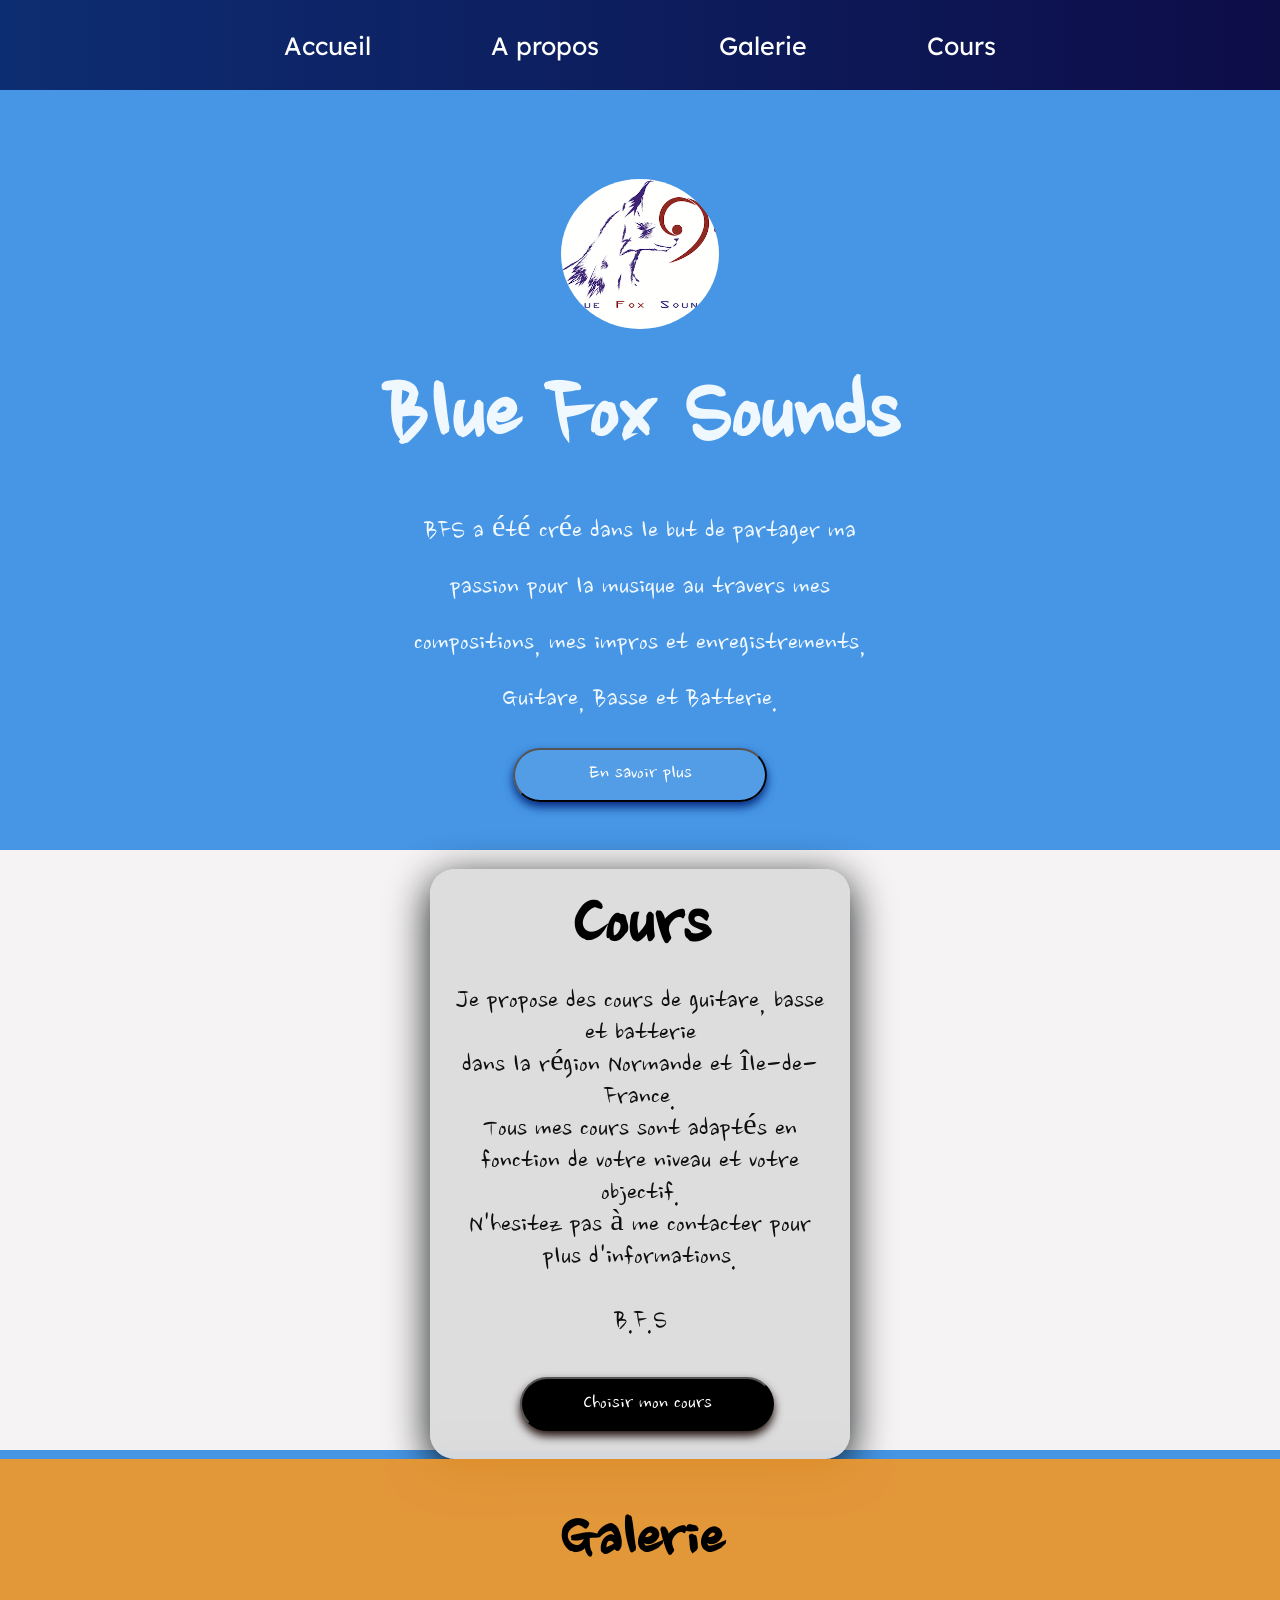
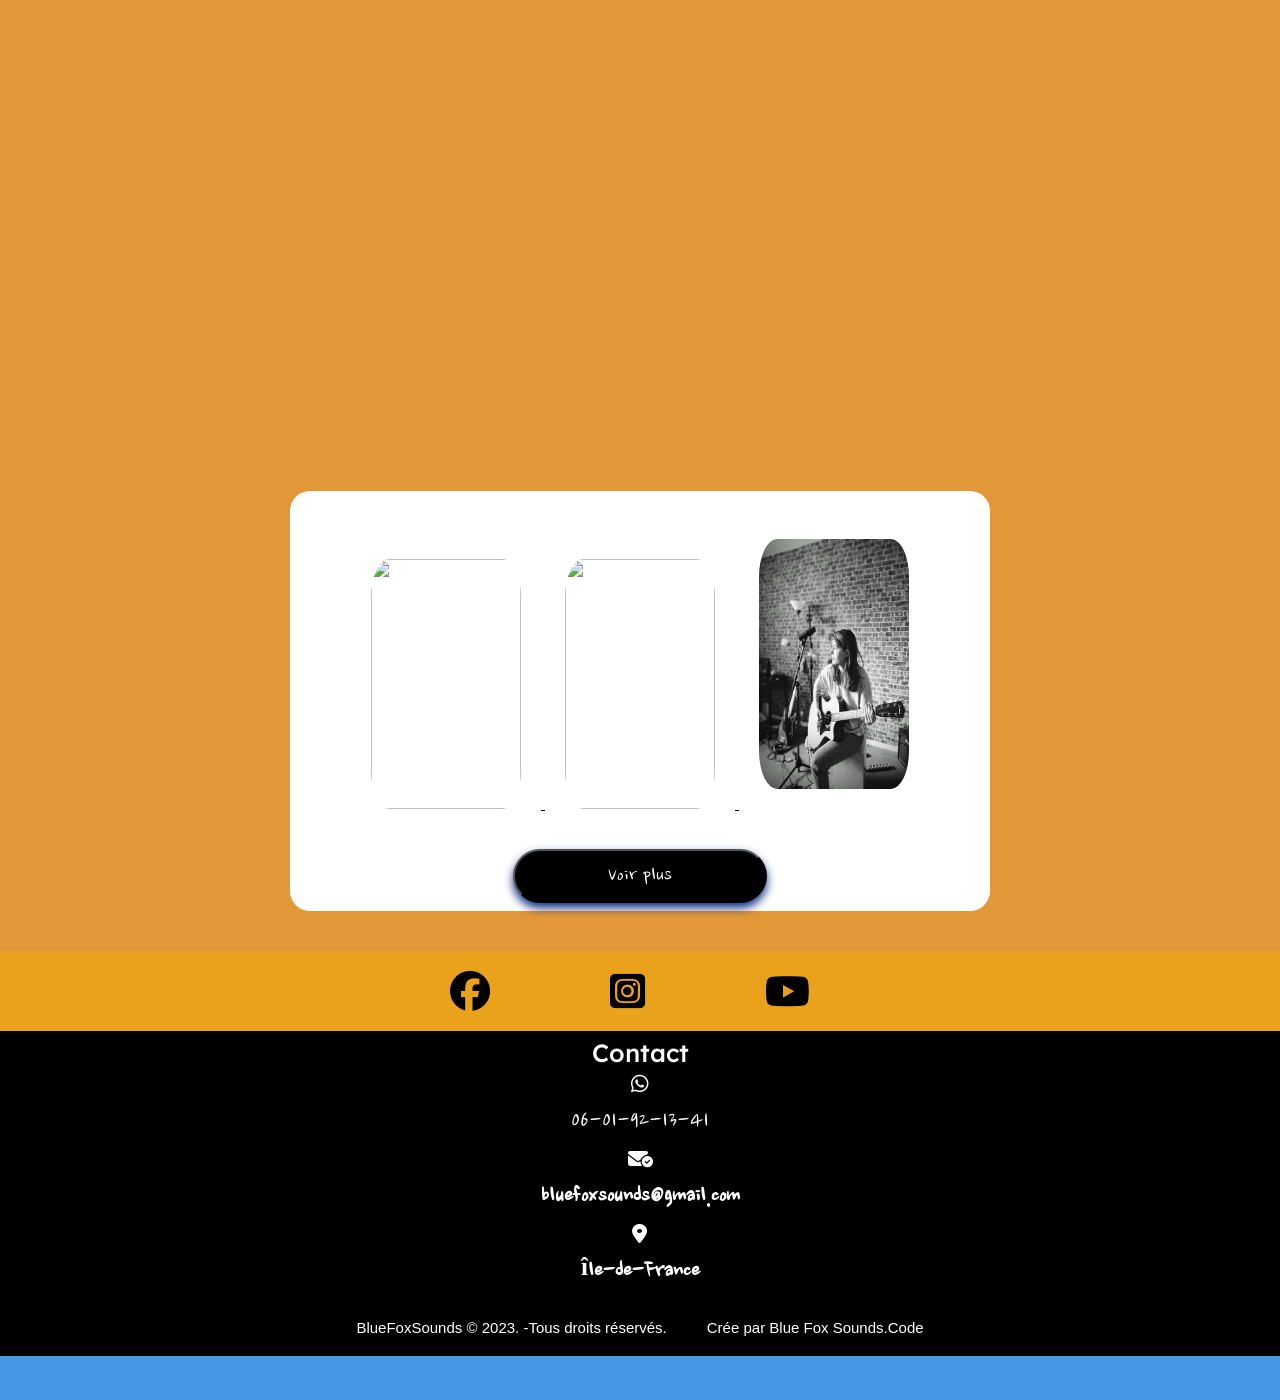
==== commit 24e0efd2: "Update index.html" ====
--- a/index.html
+++ b/index.html
@@ -154,18 +154,18 @@
 
 
     <div class="Apropos">
+	     <div class="BFS">
+            <img src="logocode.png">
+        </div>
        
         <h1> Blue Fox Sounds</h1>
-        <div class="BFS">
-            <img src="logocode.png">
-        </div>
+	    
             <p>
                
 
                 BFS a été crée dans le but de partager ma passion pour la musique 
                 au travers mes compositions, mes impros et enregistrements,
                 Guitare, Basse et Batterie.
-
             </p>
             <div class="Contenu">
                 <a href="Apropos.html">
@@ -221,39 +221,7 @@
     AOS.init();
   </script>
 
-
-	<div class="Galerie">
-
-    <div class="Videoyt" data-aos="fade-down" data-aos-duration="1200">
-        <h2> Galerie</h2>
-        <iframe width="560" height="315" src="https://www.youtube.com/embed/T4wcdjpFhPk" title="YouTube video player" frameborder="0" allow="accelerometer; autoplay; clipboard-write; encrypted-media; gyroscope; picture-in-picture; web-share" allowfullscreen></iframe>
-    
-
-
-
-
-    </div>
-   
-    <div class="Galeriephoto">
-        <div class="photos">
-            <u>
-                <img src="black.jpg" data-aos="fade-up" data-aos-duration="1200">
-                <img src="cordes.jpg"data-aos="fade-up" data-aos-duration="1300">
-                <img src="1.jpg" data-aos="fade-up" data-aos-duration="1400">
-            </u>
-            
-        </div>
-        <div class="Contenu1">
-            <a href="galerie.html">
-                <button>Voir plus</button>
-            </a>
-        </div>
-    </div>
-    
-</div>
-
-
-<div class="main">
+	<div class="main">
     
    
     <div class="card" data-aos="fade-right" data-aos-delay="300" data-aos-duration="600" >
@@ -284,8 +252,38 @@
                 </div>
             </div>
     
+    </div>
+	
+	
+
+	<div class="Galerie">
+
+    <div class="Videoyt" data-aos="fade-down" data-aos-duration="1200">
+        <h2> Galerie</h2>
+        <iframe width="560" height="315" src="https://www.youtube.com/embed/T4wcdjpFhPk" title="YouTube video player" frameborder="0" allow="accelerometer; autoplay; clipboard-write; encrypted-media; gyroscope; picture-in-picture; web-share" allowfullscreen></iframe>
+    
+    </div>
+   
+    <div class="Galeriephoto">
+        <div class="photos">
+            <u>
+                <img src="black.jpg" data-aos="fade-up" data-aos-duration="1200">
+                <img src="cordes.jpg"data-aos="fade-up" data-aos-duration="1300">
+                <img src="1.jpg" data-aos="fade-up" data-aos-duration="1400">
+            </u>
             
-    </div>
+        </div>
+        <div class="Contenu1">
+            <a href="galerie.html">
+                <button>Voir plus</button>
+            </a>
+        </div>
+    </div>
+    
+</div>
+
+
+
     
    
 	
--- a/main.css
+++ b/main.css
@@ -231,7 +231,7 @@
     height: 3000px;
     position: absolute;
     width: 100%;
-    background: linear-gradient(90deg, rgb(13, 13, 72), blue);
+    background-color: #4696e5;
     background-repeat: no-repeat;
     background-size: cover;
     background-attachment:fixed;
@@ -736,7 +736,7 @@
     .Galerie{
         display: flex;
         flex-direction: column;
-        height: 800px;
+        height: 450px;
         width: 100%;
         padding: 0;
         margin: 0;
@@ -793,7 +793,7 @@
 
   .main{
   
-    height:800px;
+    height:900px;
     width: 100%;
     position: relative;
     top: 0px;
@@ -816,7 +816,7 @@
     height: 570px;
     width: 400px;
     padding: 10px;
-    margin: 10px;
+    margin: 20px;
     background-color: rgba(220, 219, 219, 0.931);
     box-shadow: 0px 10px 40px rgba(0, 7, 10, 0.937);
     backdrop-filter: blur(15px);
@@ -971,6 +971,7 @@
     position: relative;
     margin: 0;
     padding: 0;
+    width:100vw;
   }
 
 
@@ -1113,67 +1114,7 @@
   
   
 
-  #cookie-popup {
-    position: fixed;
-    z-index: 9999;
-    right: 30px;
-    bottom: 30px;
-    width: 330px;
-    padding: 20px 30px;
-    -webkit-box-sizing: border-box;
-            box-sizing: border-box;
-  background: rgba(0,0,0,0.85);
-    color: #eee;
-       font-family: arial;
-  
-  }
-  
-  #cookie-popup p:first-child {
-    margin: 0;
-    color: #eee;
-    font-weight: 900;
-    color: #00adef;
-  }
-  
-  #cookie-popup p:nth-child(2) {
-    font-size: 14px;
-    line-height: 1.4;
-    margin-bottom: 25px;
-  }
-  
-  #cookie-popup .link {
-    color: #00adef;
-    text-decoration: none;
-  }
-  
-  #cookie-popup button {
-    width: 100%;
-    font-size: 16px;
-    font-weight: 600;
-    font-family: arial;
-    padding: 8px 0;
-    
-    color: #fff;
-    background-color: #00adef;
-    
-   
-  }
-  
-  #cookie-popup button:hover {
-    background-color: #000;
-    color: #fff;
-  }
-  
-  @media only screen and (max-width: 450px) {
-    #cookie-popup {
-      max-width: 95%;
-      right: 0;
-      bottom: 20px;
-      left: 0;
-      margin: 0 auto;
-    }
-  }
-
+  
   
 
 
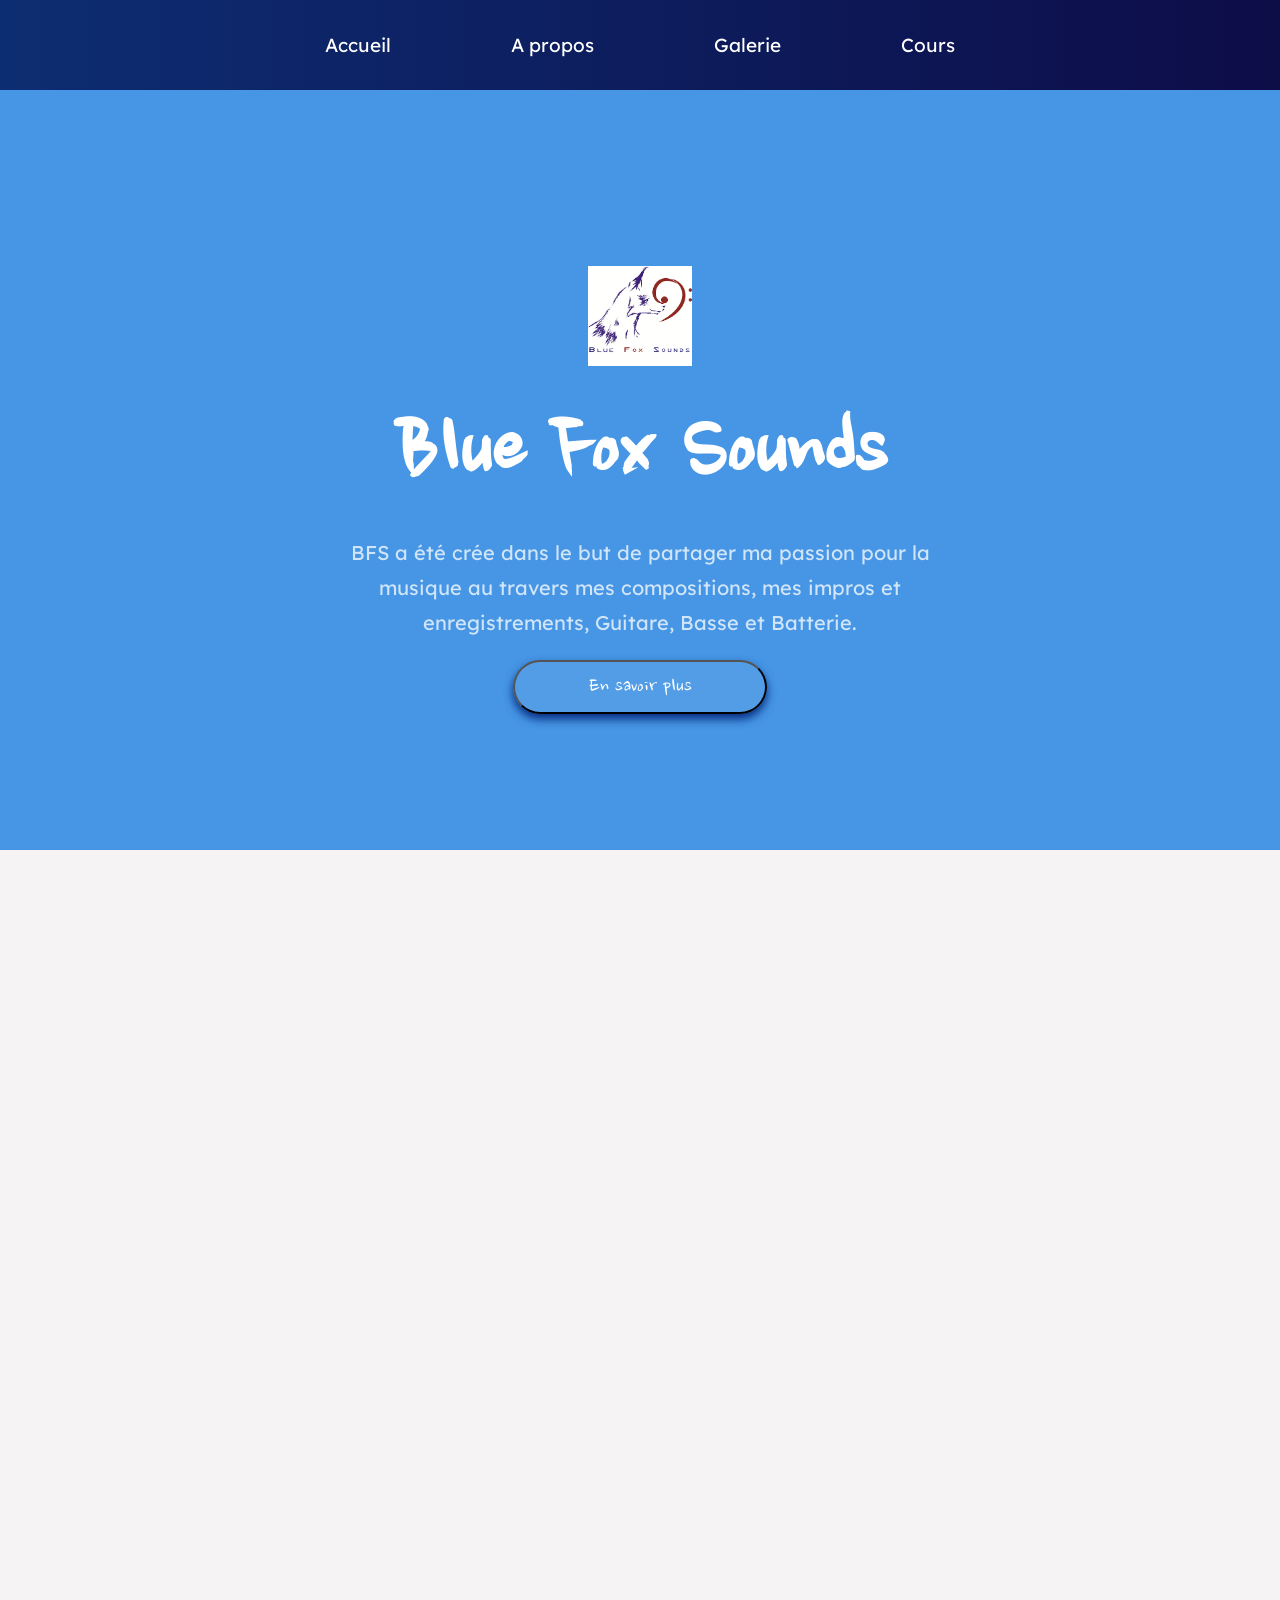
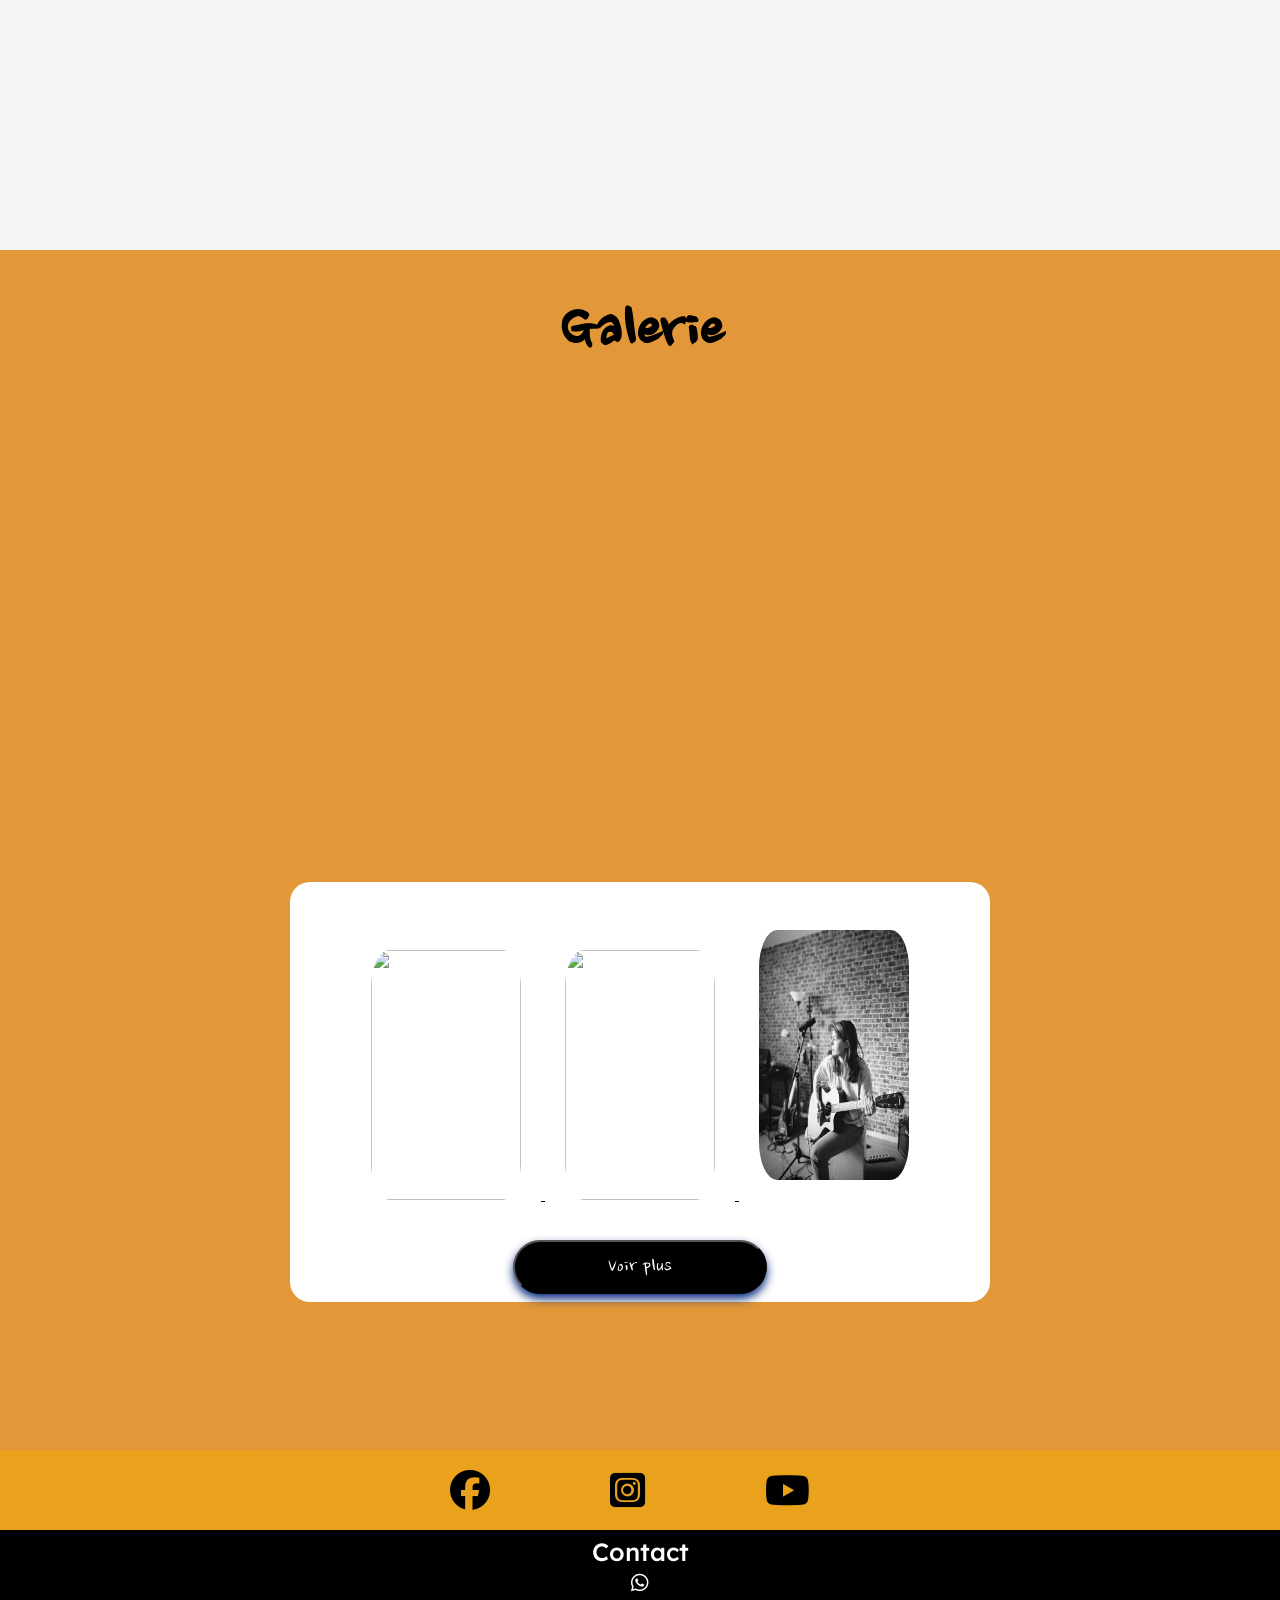
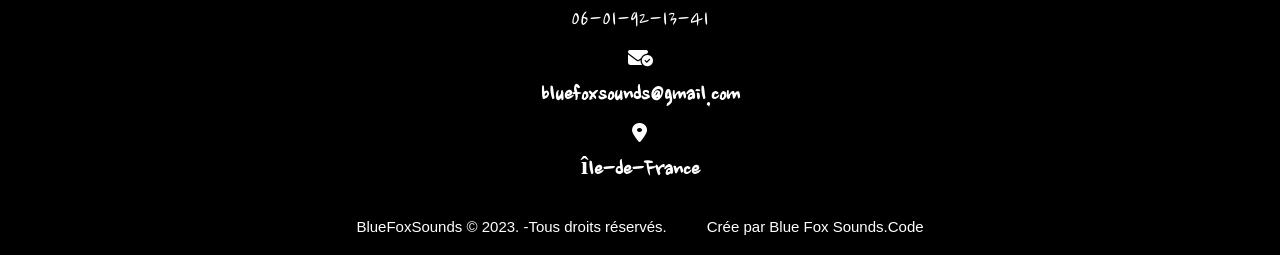
==== commit 5f9fb82e: "Update index.html" ====
--- a/index.html
+++ b/index.html
@@ -186,8 +186,6 @@
     <div class="Options" data-aos="flip-left" data-aos-duration="1200">
         <h2> Mes services</h2> 
 
-   
-    
         <div class="logos">
             <div class="services" data-aos="fade-up" data-aos-delay="10" data-aos-offset="0">
                 <img src="prof.png"> 
@@ -211,39 +209,23 @@
                 <p> Enregistrements</p>
             </div>
         </div>
-
-    </div>
-</div>
-
-
-
-<script>
-    AOS.init();
-  </script>
-
-	<div class="main">
-    
-   
-    <div class="card" data-aos="fade-right" data-aos-delay="300" data-aos-duration="600" >
-        <div class="content">
-            
-                
-                <div class="Cours">
+	    
+	   <div class="Cours">
                     <h2> Cours </h2>
                 
                 <p>
-                    Je propose des cours de guitare, basse et batterie <br> 
-                    dans la région Normande et île-de-France.<br> 
+                    Je propose des cours de guitare, basse et batterie en Normandie et à Paris.<br> 
                     Tous mes cours sont adaptés en fonction de votre niveau et votre objectif. <br>
                     N'hesitez pas à me contacter pour plus d'informations. 
                     <br> 
                     <br>
                     B.F.S
-                    <br>
-                    <br>
+                    
+           
                 
                 
                 </p>
+		   <br>
                 </div>
                 <div class="container">
                     <a href="cours.html">
@@ -252,9 +234,21 @@
                 </div>
             </div>
     
+	    
+
     </div>
-	
-	
+</div>
+
+
+
+<script>
+    AOS.init();
+  </script>
+
+	
+    
+   
+
 
 	<div class="Galerie">
 
--- a/main.css
+++ b/main.css
@@ -203,11 +203,12 @@
   a{
     text-decoration: none;
     color: rgb(255, 255, 255);
-    font-size: 25px;
+    font-size: 19px;
     padding: 60px;
     position: relative;
     transition: ease-in;
     transition: 0.5s;
+	  right:0;
   }
   span{
     display: inline-block;
@@ -279,8 +280,8 @@
     flex-direction: column;
 }
 .BFS img{
-    border-radius: 50%;
-    height: 150px;
+    border-radius: 20px;
+    height: 100px;
     padding: 30px;
     position: relative;
     justify-content: center;
@@ -289,24 +290,24 @@
 
 }
 h1{
-    font-size: 100px;
+    font-size:95px;
     font-family:'Nanum Brush Script', cursive;
     font-weight: 90px;
-    color: aliceblue;
+    color: #fff;
     padding: 0p;
     margin: 0;
   
     
 }
 .Apropos p{
-    color: aliceblue;
-    font-family:'Nanum Brush Script', cursive;
+        color: #d1e5f9;
+    font-family: 'Lexend Deca', sans-serif;
     text-align: center;
     margin: 0;
     padding: 20px;
-    width: 500px;
-    line-height: 3.5rem;
-    font-size: 30px;
+    width: 600px;
+    line-height: 2.2rem;
+    font-size: 20px;
 }
 
 
@@ -376,7 +377,7 @@
 
    
     width: 100%;
-    height: 600px;
+    height: 1000px;
     top: 0;
     display: flex;
     flex-direction: column;
@@ -473,7 +474,7 @@
 
   @media screen  and (max-width:900px){
     h1{
-        font-size: 70px;
+        font-size: 80px;
         font-family:'Nanum Brush Script', cursive;
         font-weight: 90px;
         color: aliceblue;
@@ -522,11 +523,10 @@
   }
   
   .logos img{
-    border-radius: 50%;
+    border-radius: 20px;
     padding:20px;
     margin:0;
     height: 35px;
-    background:linear-gradient(90deg,rgb(238, 151, 45, 0.93), rgb(250, 180, 67));
    
     position: relative;
   
@@ -793,7 +793,7 @@
 
   .main{
   
-    height:900px;
+    height:500px;
     width: 100%;
     position: relative;
     top: 0px;
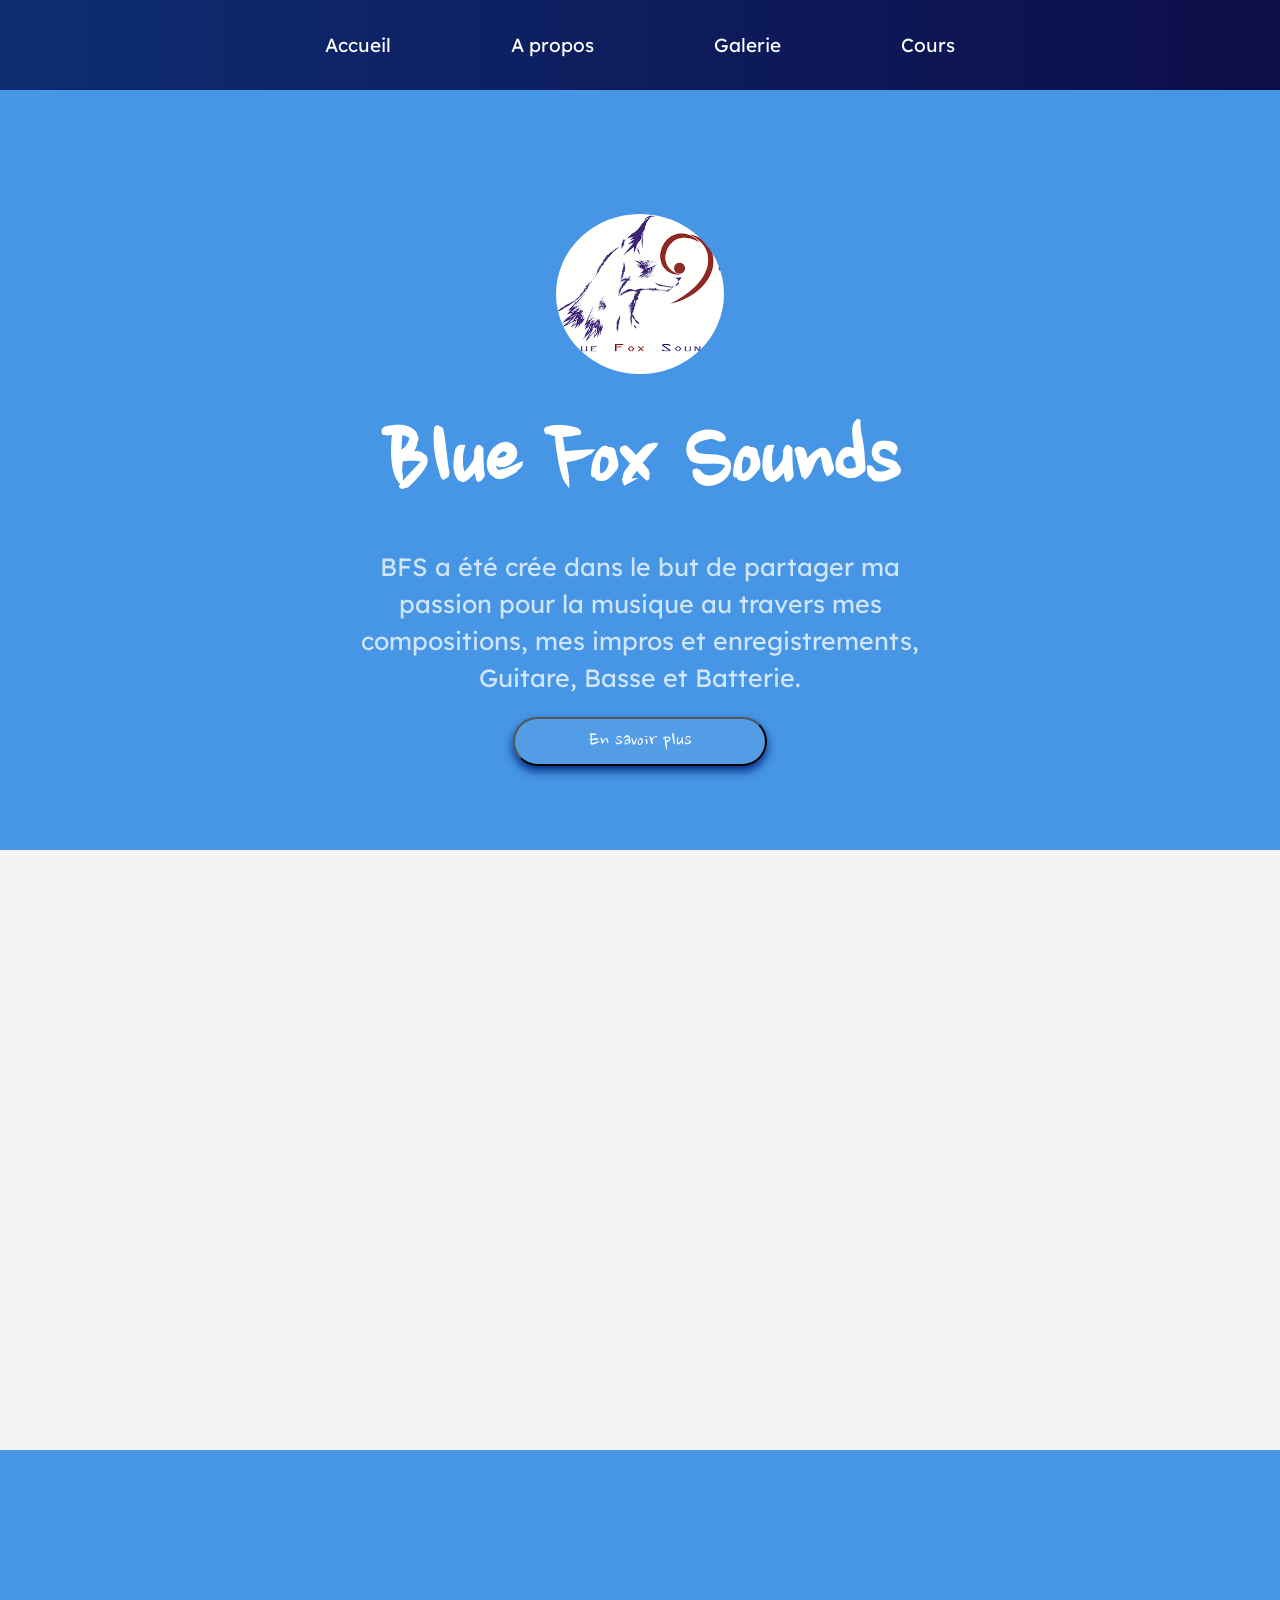
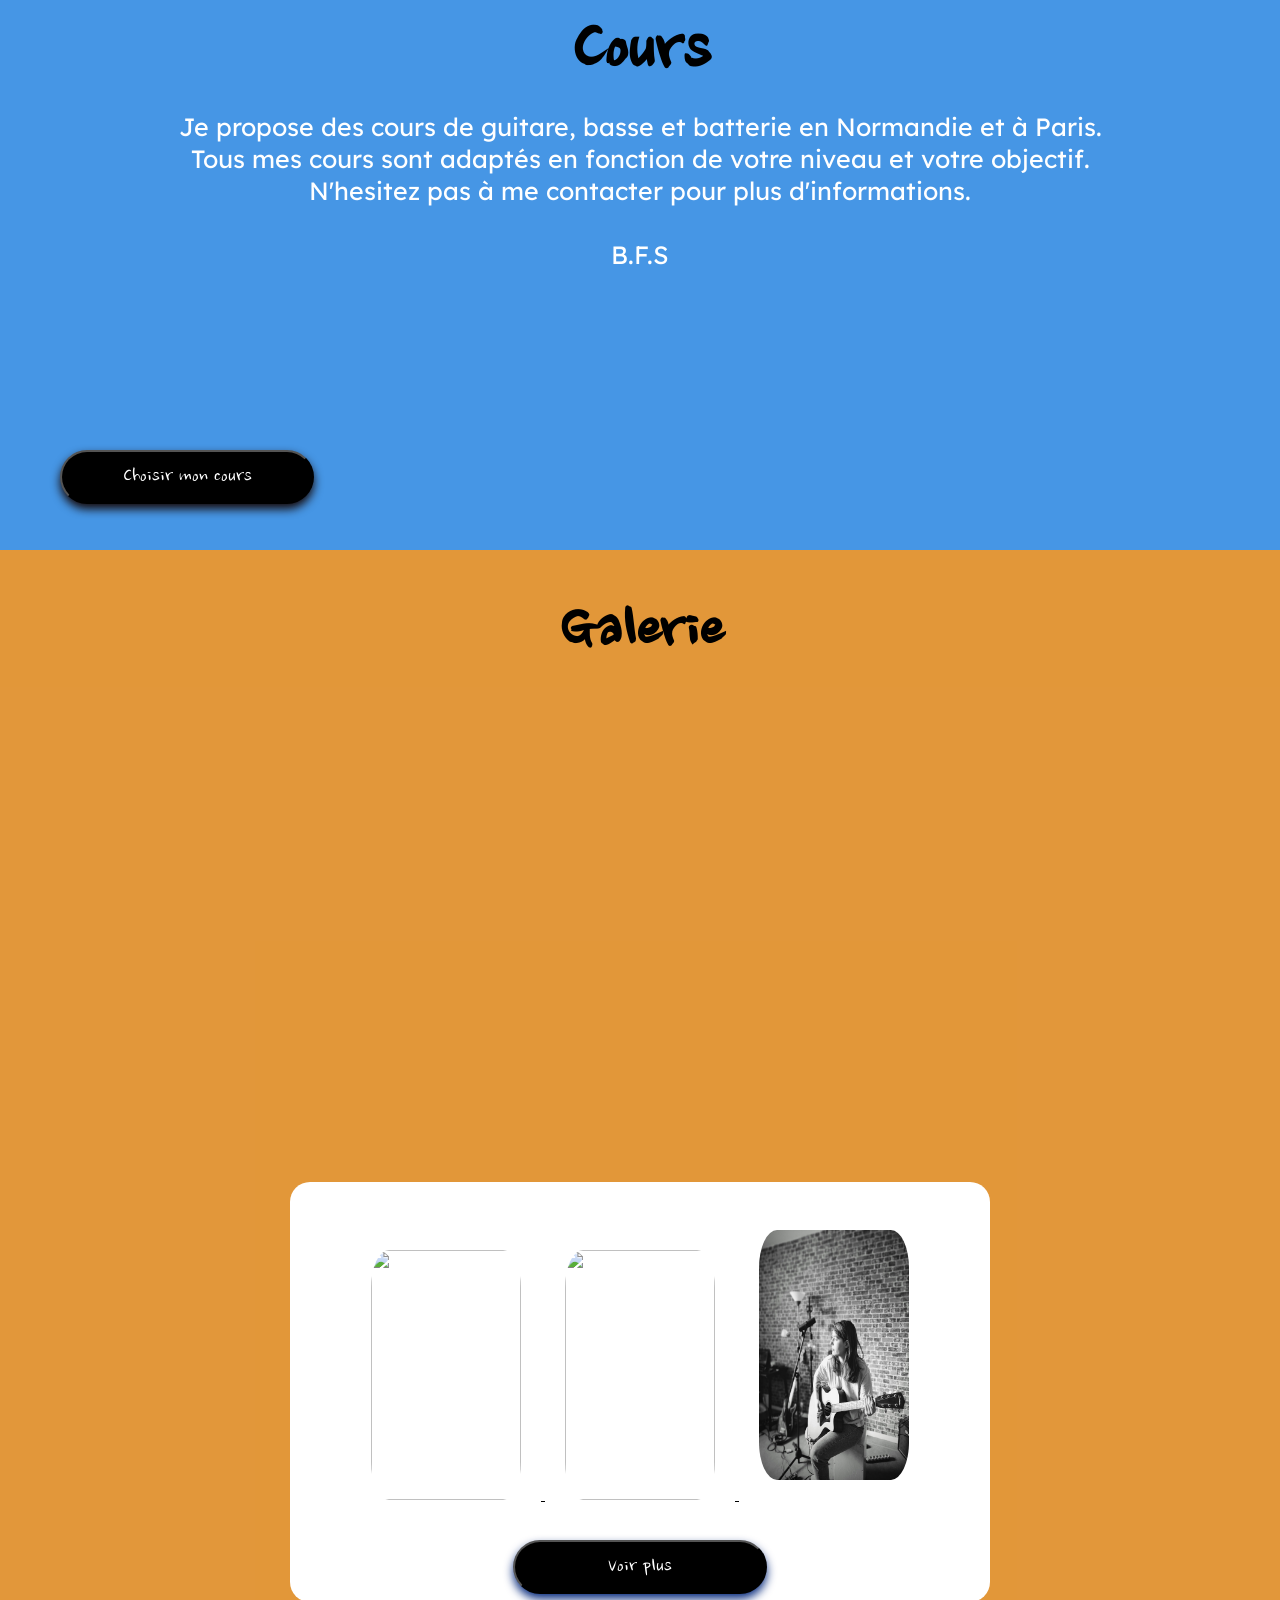
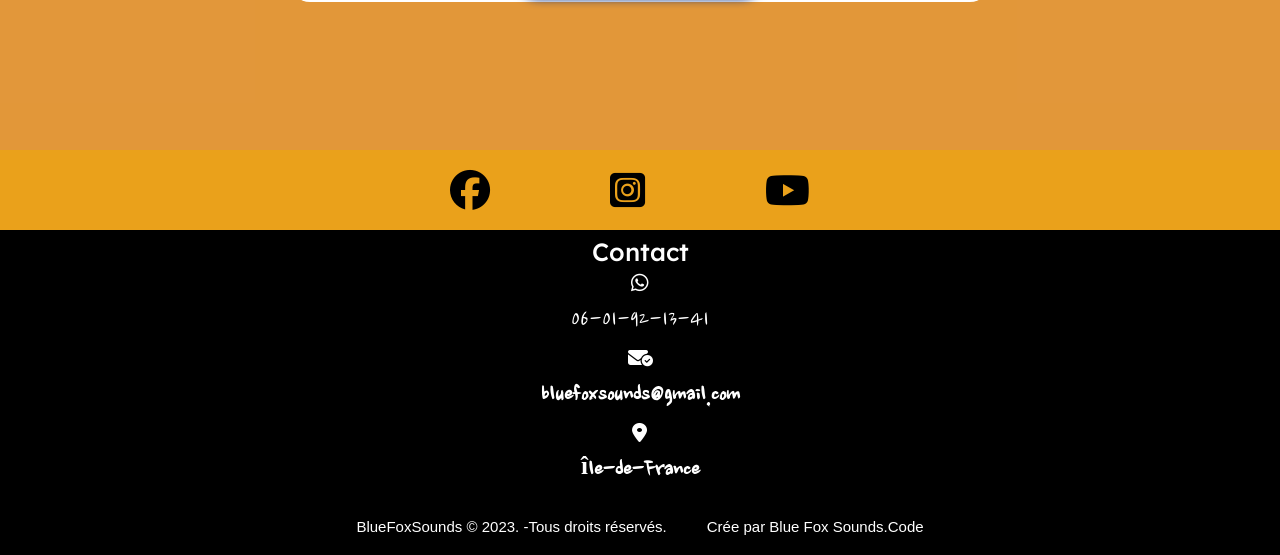
==== commit 34c193de: "Update index.html" ====
--- a/index.html
+++ b/index.html
@@ -210,7 +210,16 @@
             </div>
         </div>
 	    
-	   <div class="Cours">
+    
+	    
+
+    </div>
+</div>
+
+	
+	
+	 <div class="Cours">
+		 
                     <h2> Cours </h2>
                 
                 <p>
@@ -233,12 +242,6 @@
                     </a>
                 </div>
             </div>
-    
-	    
-
-    </div>
-</div>
-
 
 
 <script>
--- a/main.css
+++ b/main.css
@@ -280,9 +280,11 @@
     flex-direction: column;
 }
 .BFS img{
-    border-radius: 20px;
-    height: 100px;
+    border-radius: 50%;
+    height: 160px;
     padding: 30px;
+	background-position: center;
+	background-size: contain;
     position: relative;
     justify-content: center;
     top: 0;
@@ -290,11 +292,11 @@
 
 }
 h1{
-    font-size:95px;
+    font-size:100px;
     font-family:'Nanum Brush Script', cursive;
     font-weight: 90px;
     color: #fff;
-    padding: 0p;
+    padding: 0;
     margin: 0;
   
     
@@ -306,14 +308,14 @@
     margin: 0;
     padding: 20px;
     width: 600px;
-    line-height: 2.2rem;
-    font-size: 20px;
+    line-height: 2.3rem;
+    font-size: 25px;
 }
 
 
 
 .Contenu button{
-    height: 50px;
+    height: 45px;
     width: 250px;
     border-radius: 50px;
     background-color: rgba(255, 250, 250, 0.071);
@@ -328,7 +330,8 @@
     top: 0px;
     padding: 0;
     margin: 0;
-    font-size: 23px;
+    font-size: 25px;
+	  font-weight:300;
     color: rgb(255, 255, 255);
     font-family: 'Nanum Brush Script', cursive;
     z-index: 2;
@@ -377,7 +380,7 @@
 
    
     width: 100%;
-    height: 1000px;
+    height: 600px;
     top: 0;
     display: flex;
     flex-direction: column;
@@ -523,7 +526,7 @@
   }
   
   .logos img{
-    border-radius: 20px;
+    border-radius: 50%;
     padding:20px;
     margin:0;
     height: 35px;
@@ -547,7 +550,7 @@
   }
 
   .services p{
-    font-size: 17px;
+    font-size: 18px;
     font-family: 'Nanum Brush Script', cursive;
     font-weight: 500;
     color: black;
@@ -791,92 +794,25 @@
   
 
 
-  .main{
-  
-    height:500px;
+  
+
+  
+  .Cours{
+    height: 600px;
     width: 100%;
-    position: relative;
-    top: 0px;
-    margin: 0;
-    flex-direction: column;
-    display: flex;
-    justify-content: center;
-    align-items: center;
-    padding: 0;
-    
-   
-    
-    
-  
-  }
-  
-
-  
-  .card{
-    height: 570px;
-    width: 400px;
-    padding: 10px;
-    margin: 20px;
-    background-color: rgba(220, 219, 219, 0.931);
-    box-shadow: 0px 10px 40px rgba(0, 7, 10, 0.937);
-    backdrop-filter: blur(15px);
-    border-radius: 25px;
-    margin: auto;
-    position: relative;
-    transition: all 0.2s ease-in;
-    
-  
-  }
-  .card:hover{
-    transform: scale(0.9);
-  }
-  .card .content{
-    display: flex;
-    flex-direction: column;
-    justify-content: center;
-    align-items: center;
-    padding: 0 20px;
-  
-  
-  }
-  
-  .card .content .picture {
-    width: 100px;
-    height: 100px;
-    margin: 0 auto;
-    position: relative;
-    margin-bottom: 20px;
-  
-  
-  }
-  .card .content .picture::before {
-    position: absolute;
-    top: 50%;
-    left: 50%;
-    transform: -50%, -50%;
-    height: 100px;
-    width: 100px;
-  
-  
-  }
-  .card .content .picture img{
-    width: 100%;
-    height: 100%;
-    border-radius: 50%;
-    margin-top: 20px;
-  }
-  
-  .card .content h2,
-  .card .content p,
-  .card .content a {
-    text-align: justify;
-    text-decoration: none;
-    color:rgba(0, 0, 0, 0.93);
-    font-size: 30px;
-    
-    
-  }
-  .card .content h2{
+    padding: 0px;
+	  display: flex;
+	  justify-content:center;
+	  align-items:center;
+	  flex-direction:column;
+    position: relative;
+   
+    
+  
+  }
+  
+ 
+  .Cours h2{
 
     font-size: 80px;
     padding:0px;
@@ -889,14 +825,16 @@
     text-align: center;
     width: 400px;
   }
-  .card .content p{
-    font-size: 30px;
+  .Cours p{
+    font-size: 25px;
     margin: 7px;
     padding: 5px;
     text-align: center;
     padding:0px;
+	  color:#fff;
     line-height: 2rem;
-    font-family: 'Nanum Brush Script', cursive;
+    font-family: 'Lexend Deca', sans-serif;
+    
   }
   
   
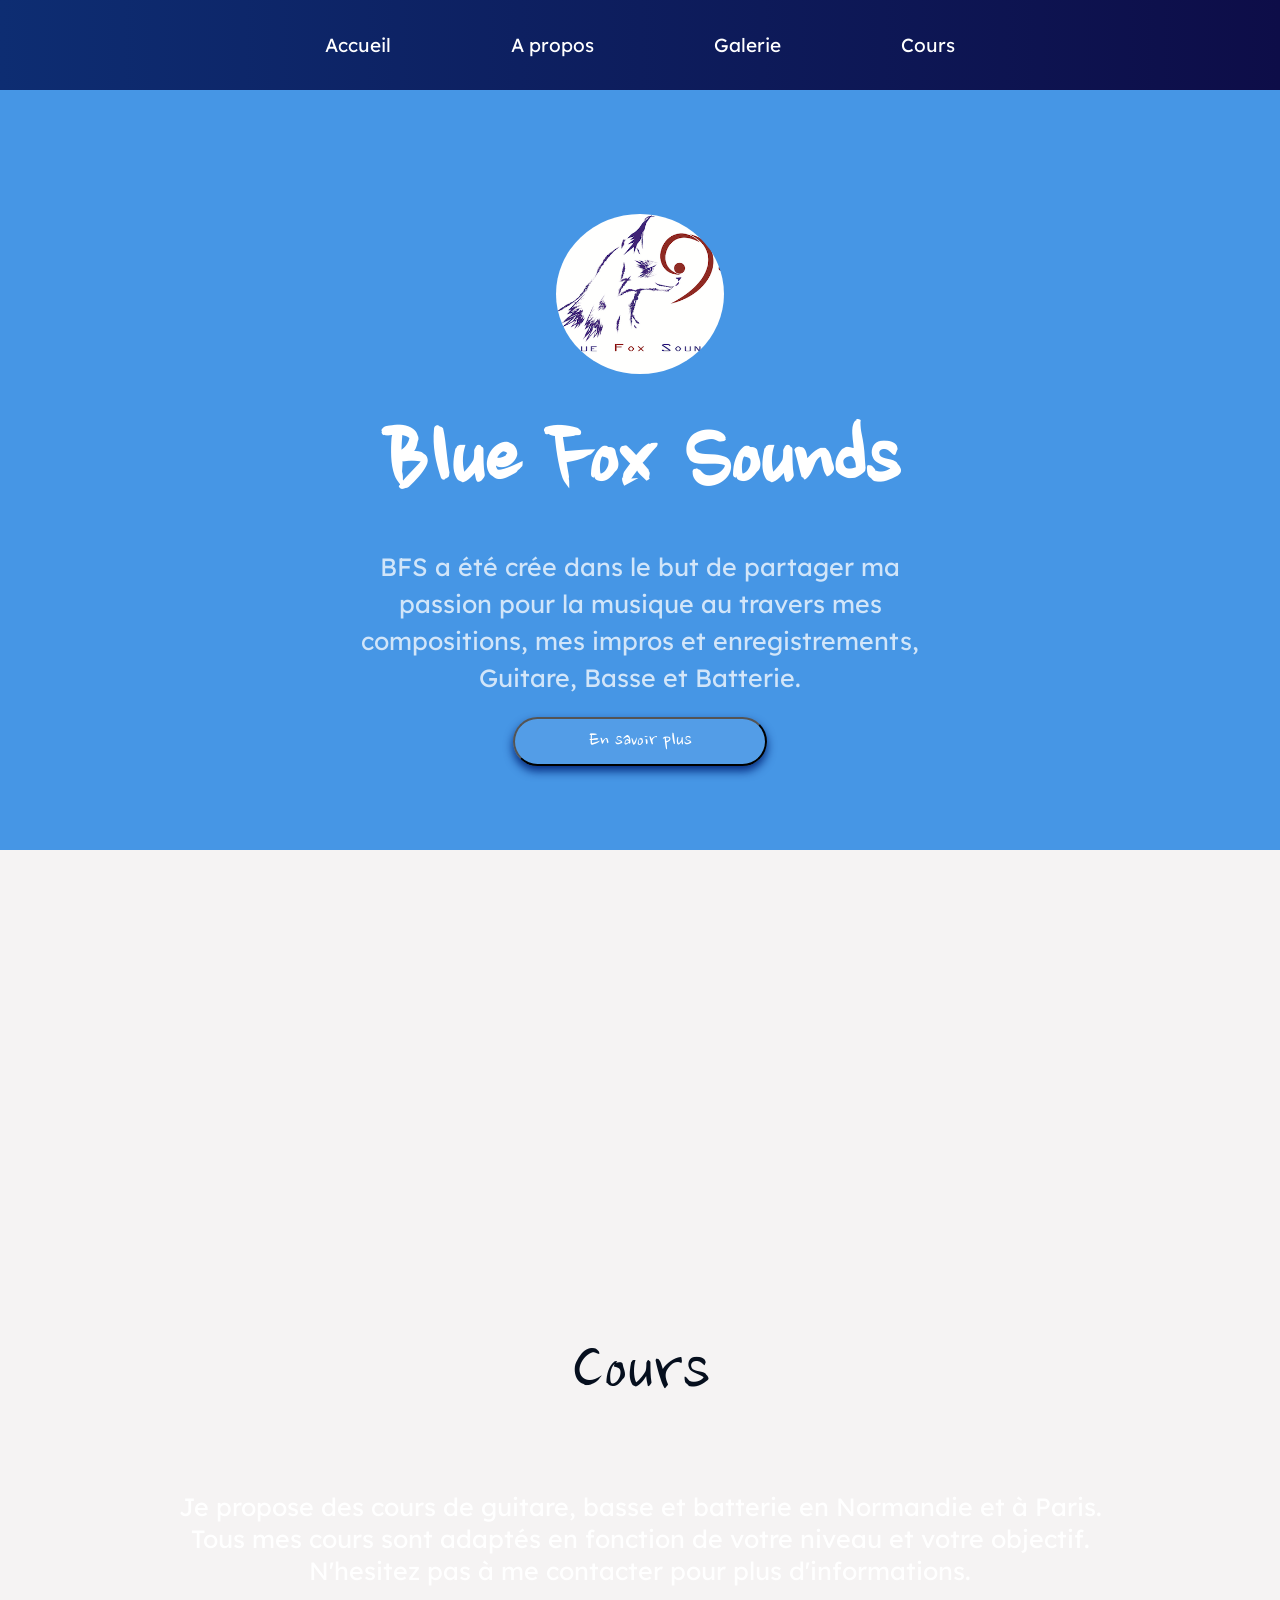
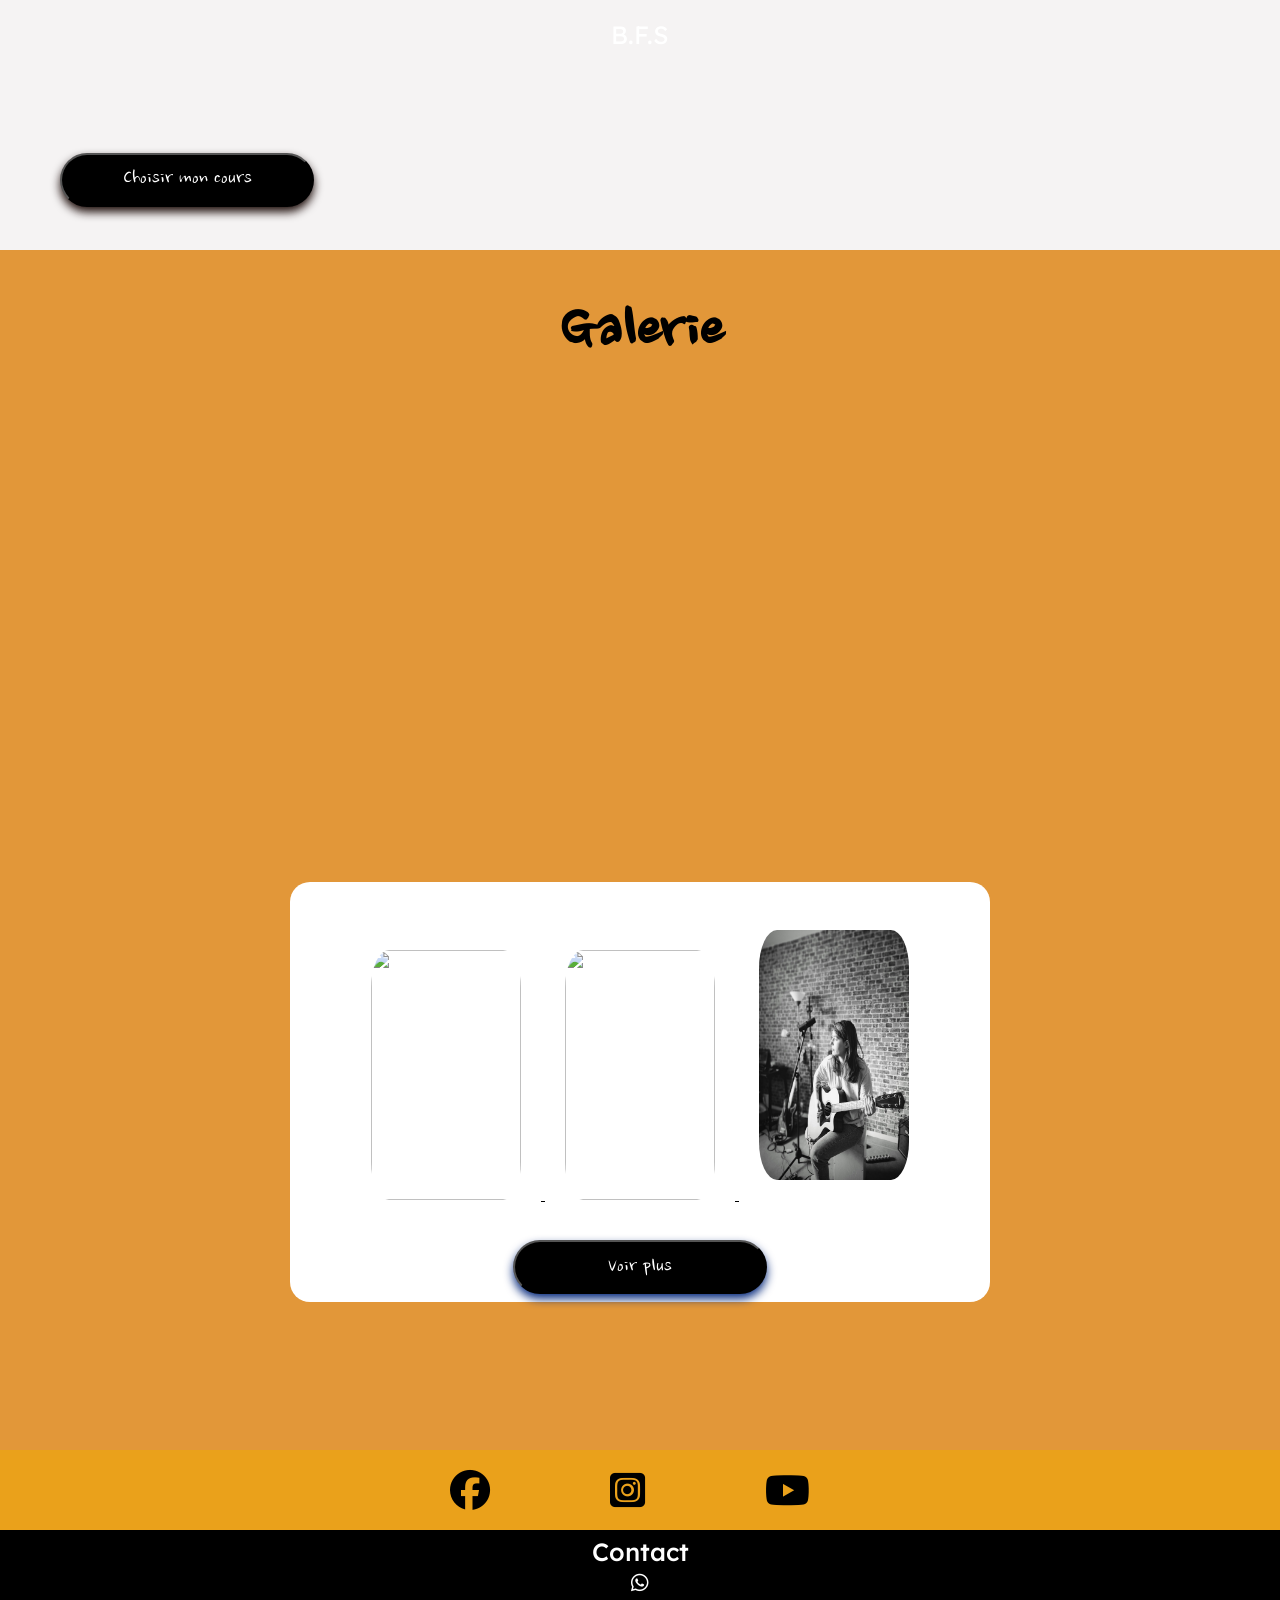
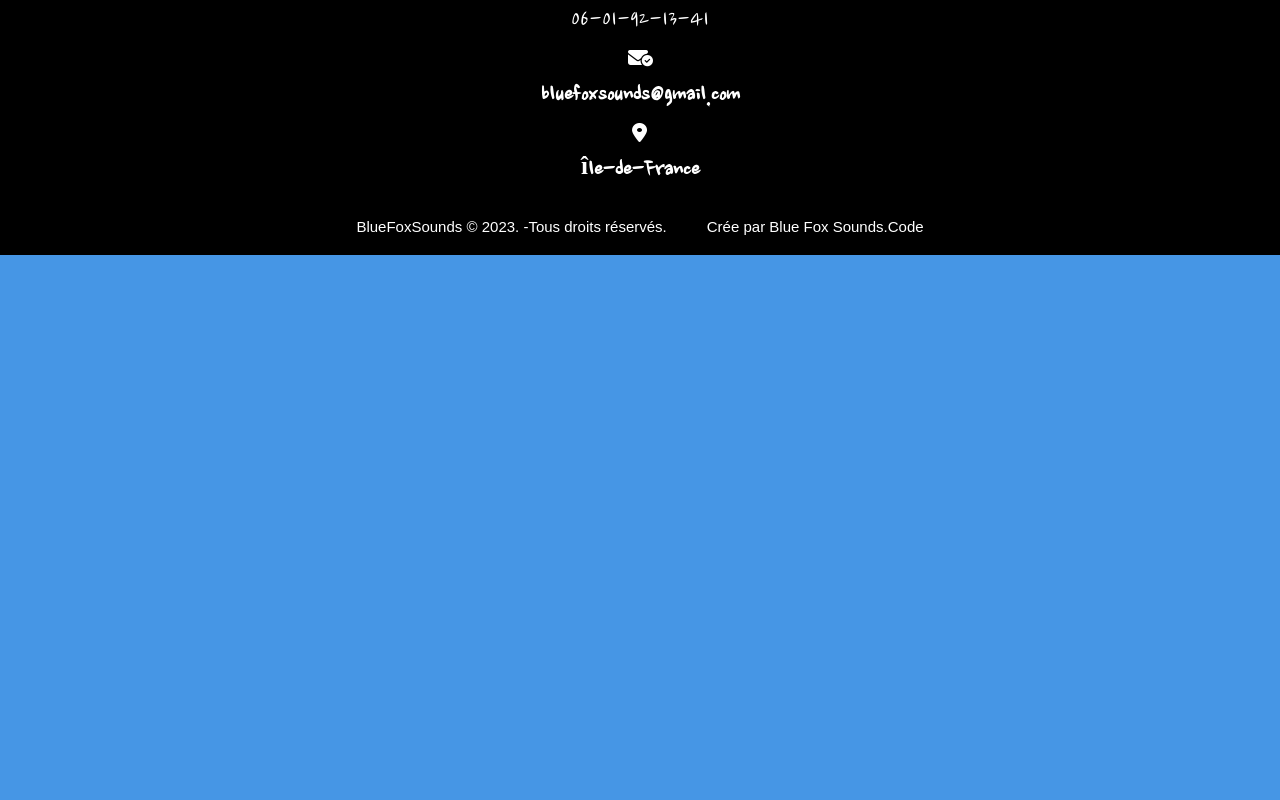
==== commit 96316f30: "Update index.html" ====
--- a/index.html
+++ b/index.html
@@ -208,14 +208,11 @@
                  <img src="casque.png">
                 <p> Enregistrements</p>
             </div>
-        </div>
+	    </div>
 	    
-    
-	    
 
     </div>
-</div>
-
+	
 	
 	
 	 <div class="Cours">
@@ -229,12 +226,8 @@
                     <br> 
                     <br>
                     B.F.S
-                    
-           
-                
-                
                 </p>
-		   <br>
+		   
                 </div>
                 <div class="container">
                     <a href="cours.html">
@@ -242,6 +235,10 @@
                     </a>
                 </div>
             </div>
+</div>
+
+	
+
 
 
 <script>
--- a/main.css
+++ b/main.css
@@ -229,7 +229,7 @@
     margin: 0;
     padding: 0;
     border: 0;
-    height: 3000px;
+    height: 4000px;
     position: absolute;
     width: 100%;
     background-color: #4696e5;
@@ -380,7 +380,7 @@
 
    
     width: 100%;
-    height: 600px;
+    height: 1000px;
     top: 0;
     display: flex;
     flex-direction: column;
@@ -489,7 +489,7 @@
     .SVG{
          
     width: 100%;
-    height: 500px;
+    height: 1000px;
     top: 0;
     display: flex;
     flex-direction: column;
@@ -806,13 +806,14 @@
 	  align-items:center;
 	  flex-direction:column;
     position: relative;
+	  
    
     
   
   }
   
  
-  .Cours h2{
+  h2{
 
     font-size: 80px;
     padding:0px;
@@ -845,6 +846,7 @@
     background-color: rgb(0, 0, 0);
     box-shadow: 0px 5px 10px rgba(21, 4, 1, 0.964);
     position: relative;
+	  justify-content:center;
    
    
     
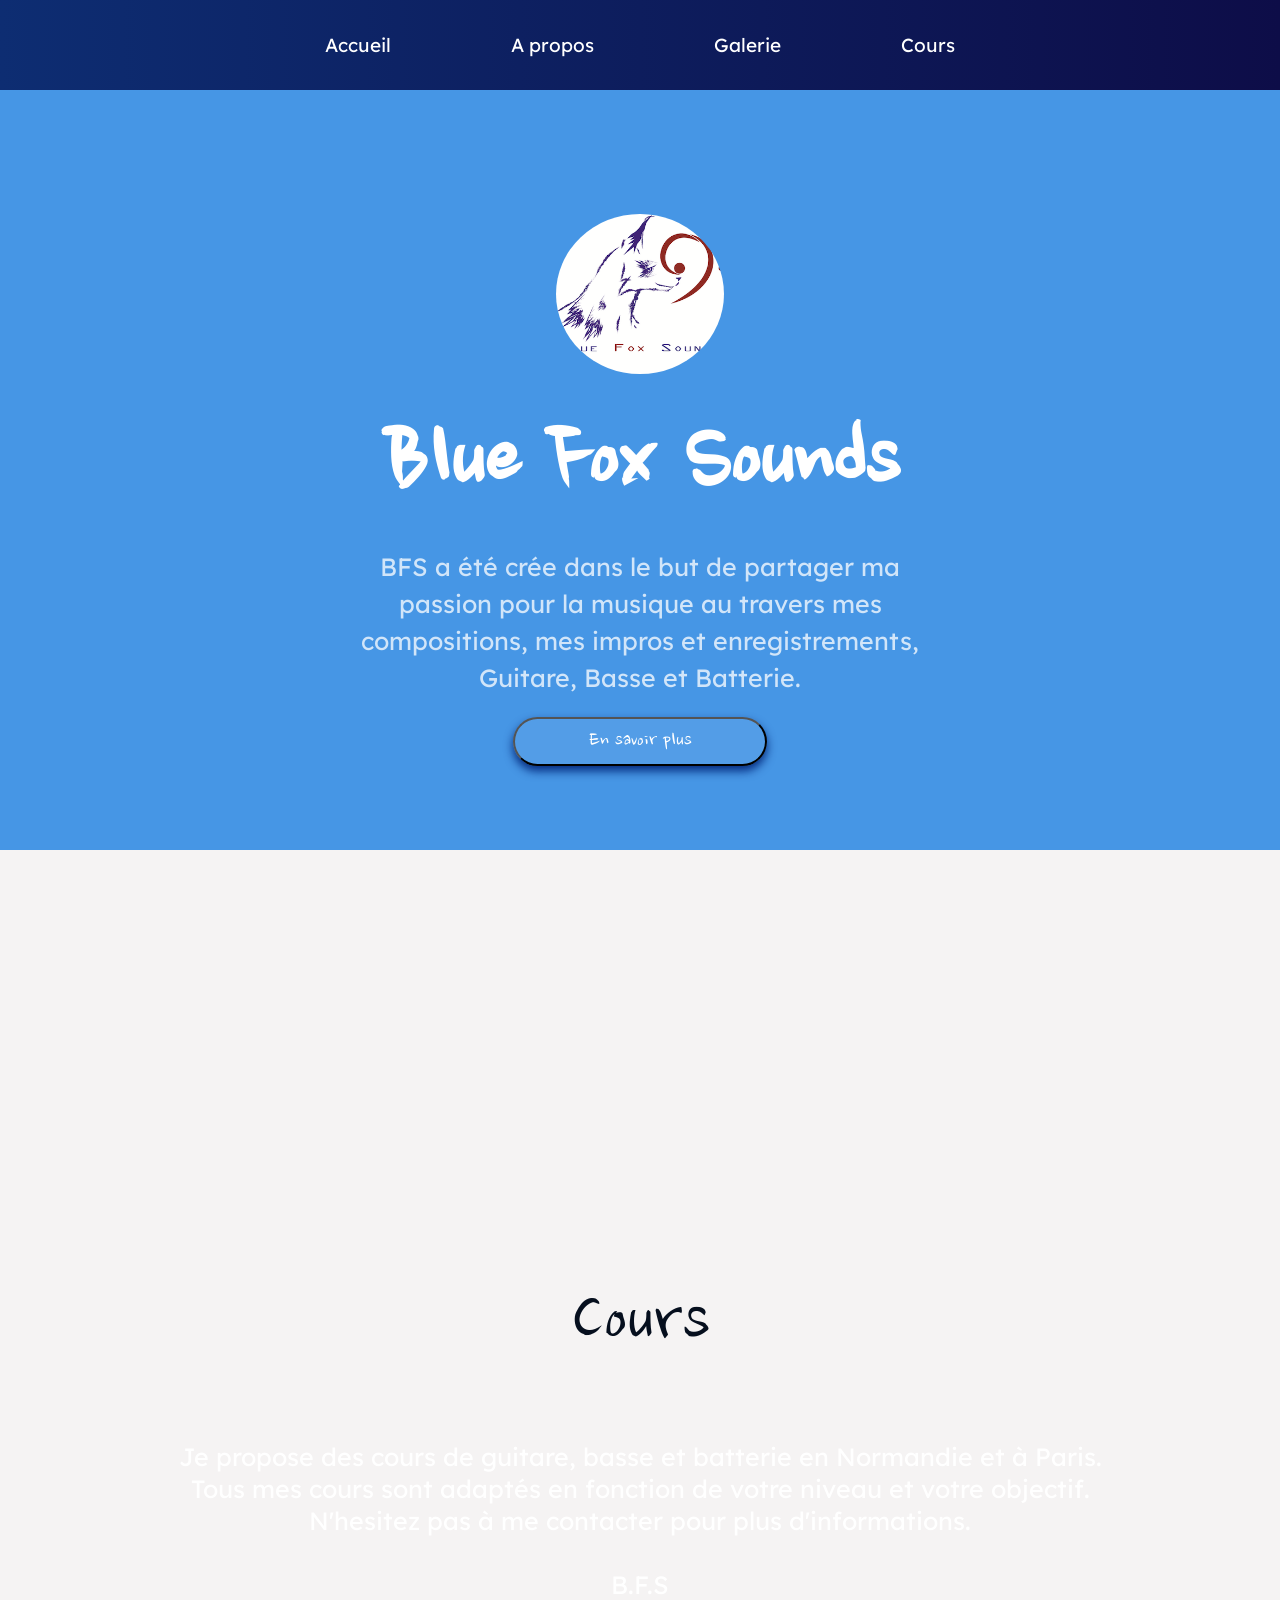
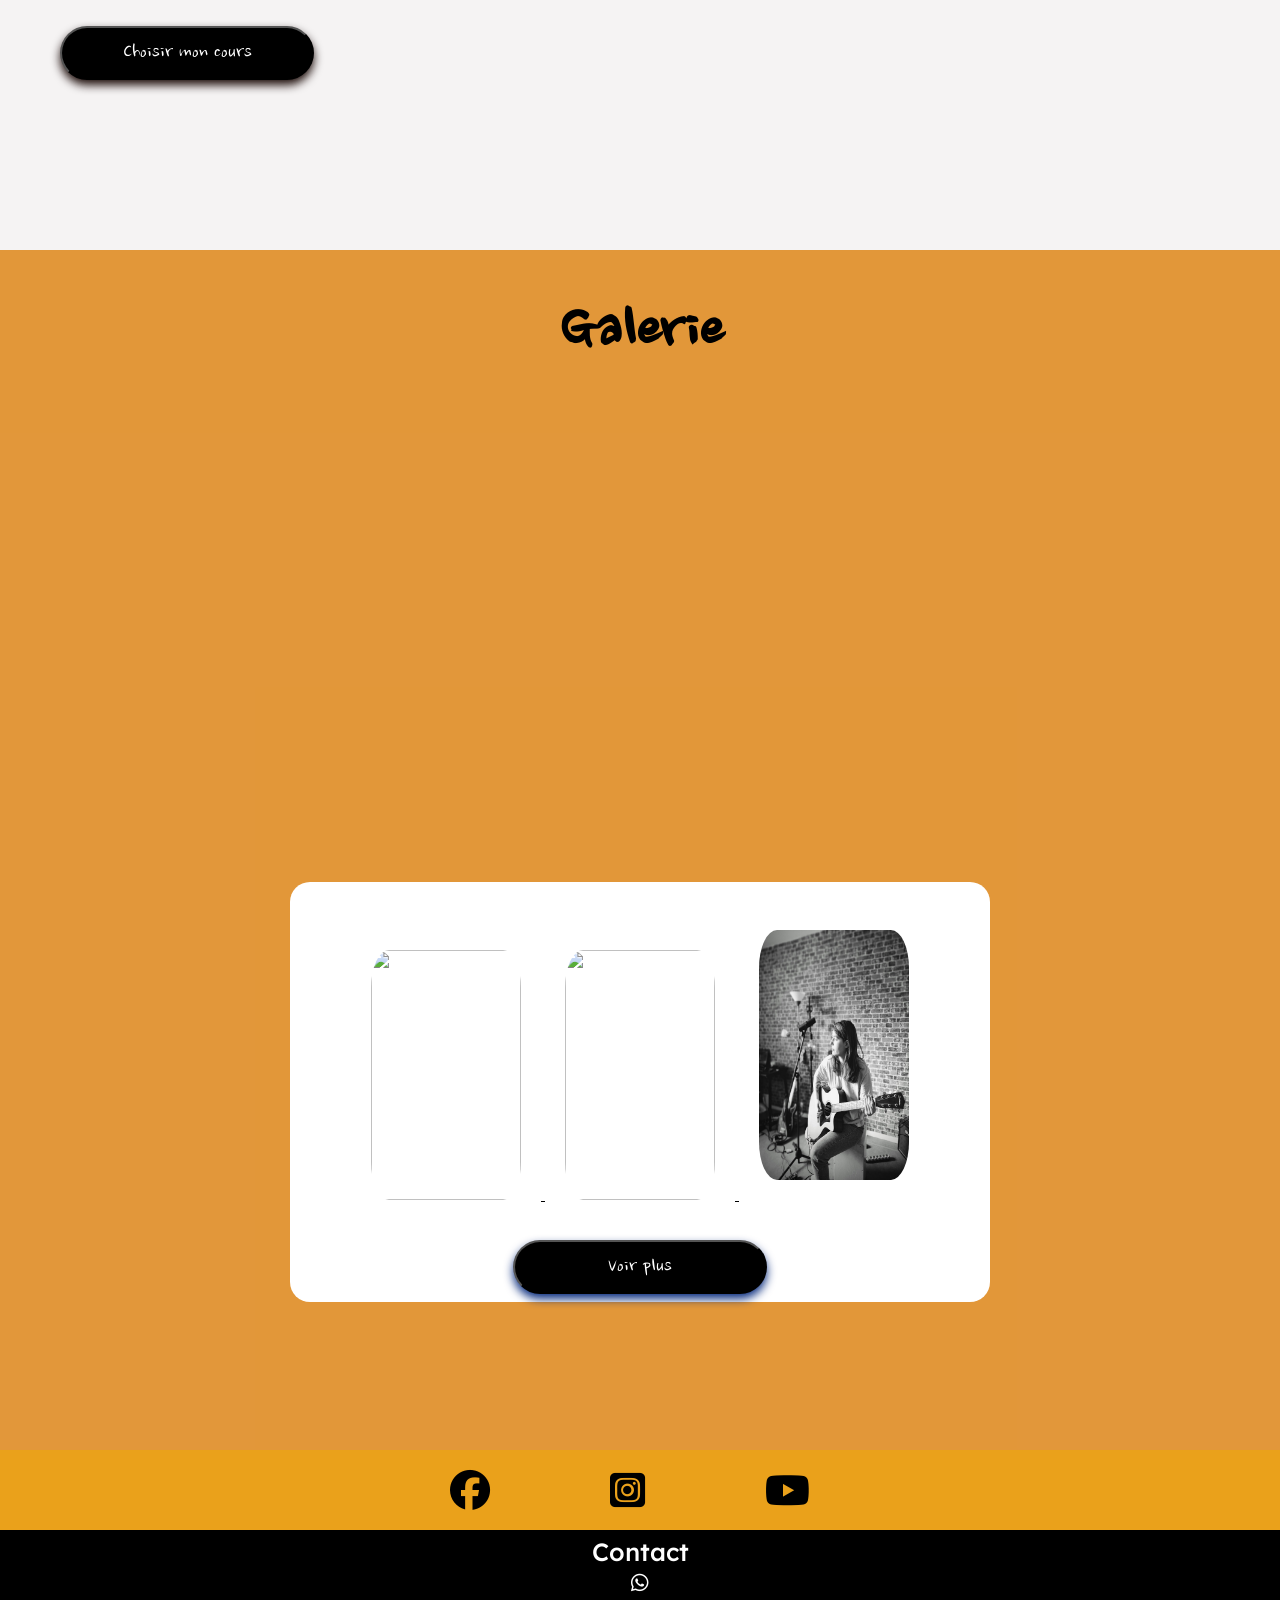
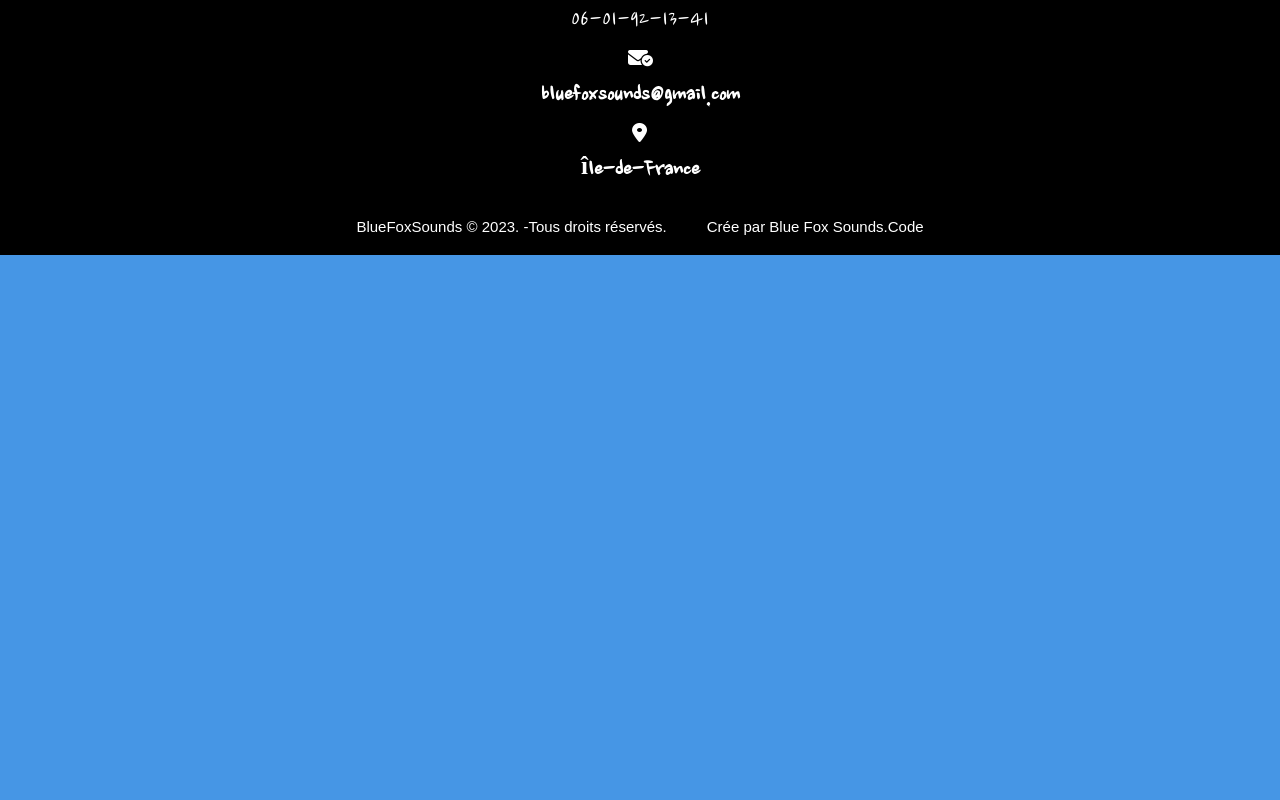
==== commit 6e62b01a: "Update index.html" ====
--- a/index.html
+++ b/index.html
@@ -227,8 +227,7 @@
                     <br>
                     B.F.S
                 </p>
-		   
-                </div>
+		<br>
                 <div class="container">
                     <a href="cours.html">
                         <button> Choisir mon cours</button>
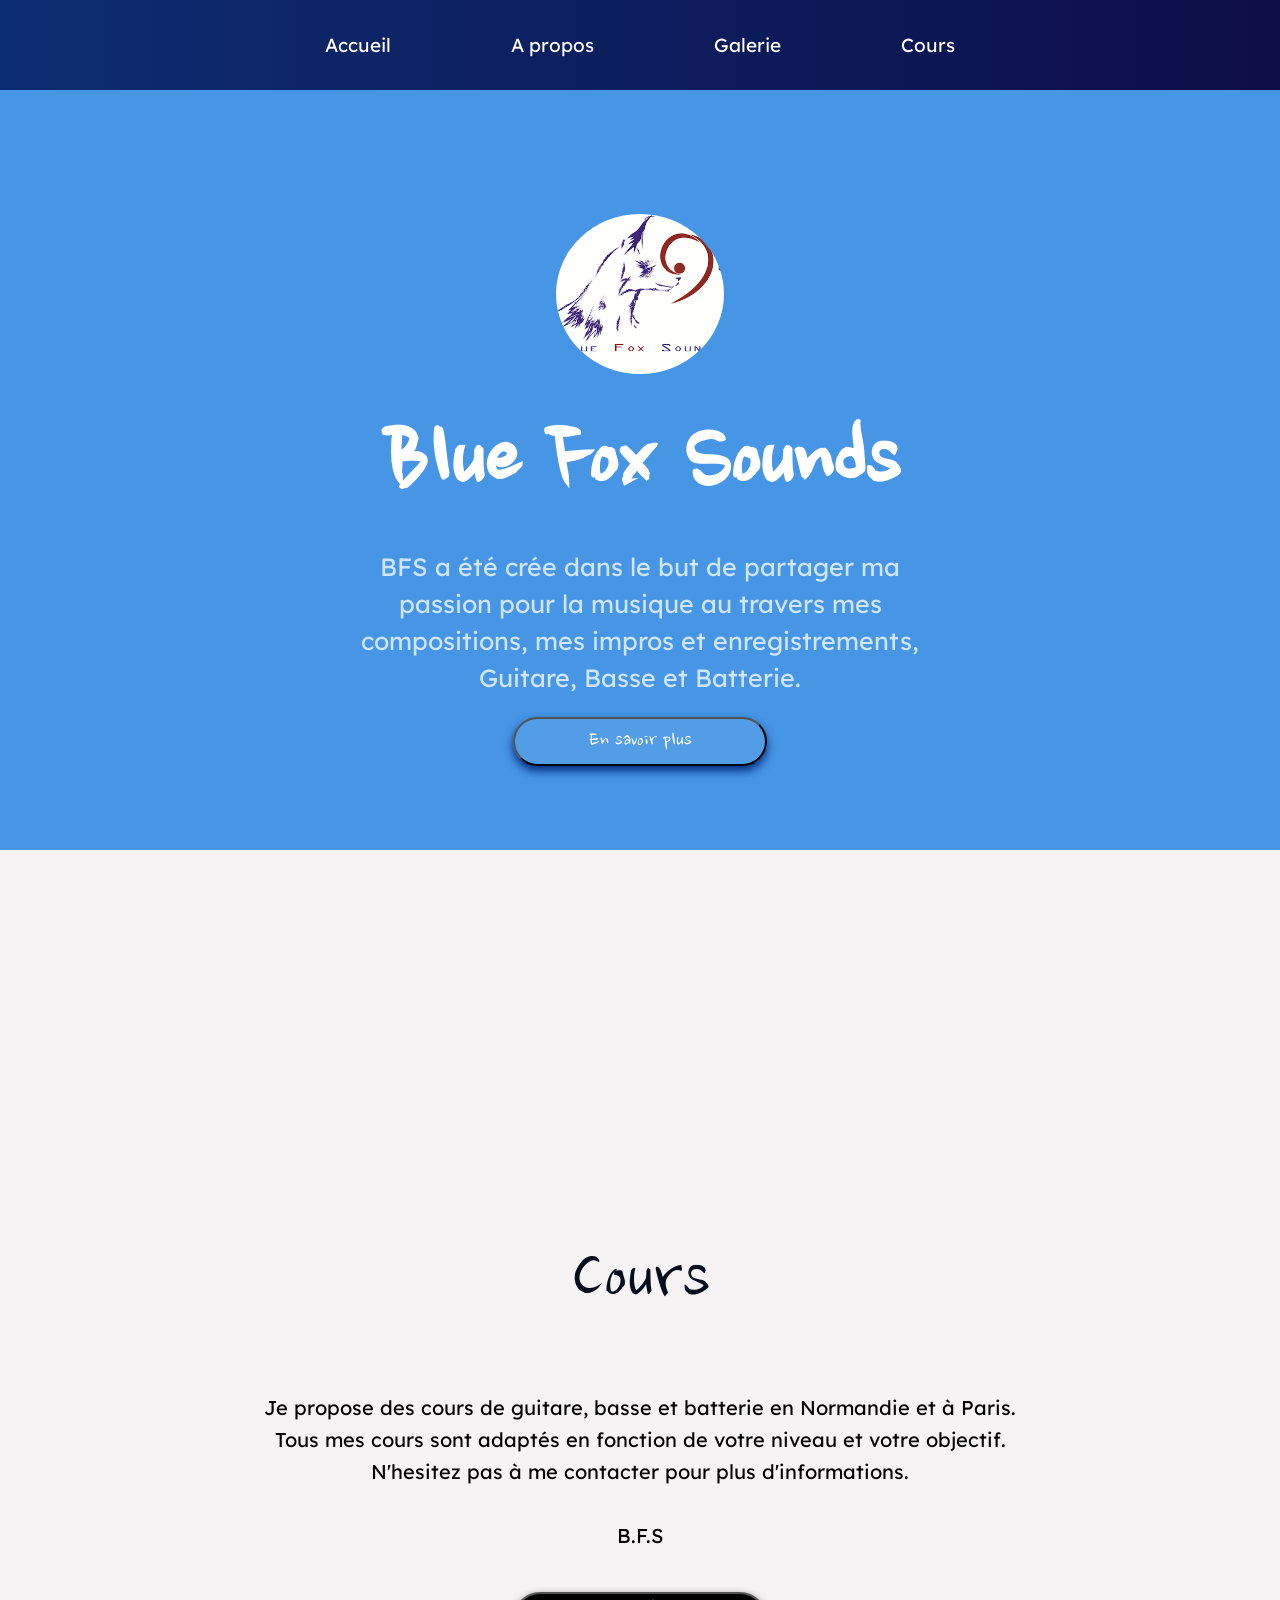
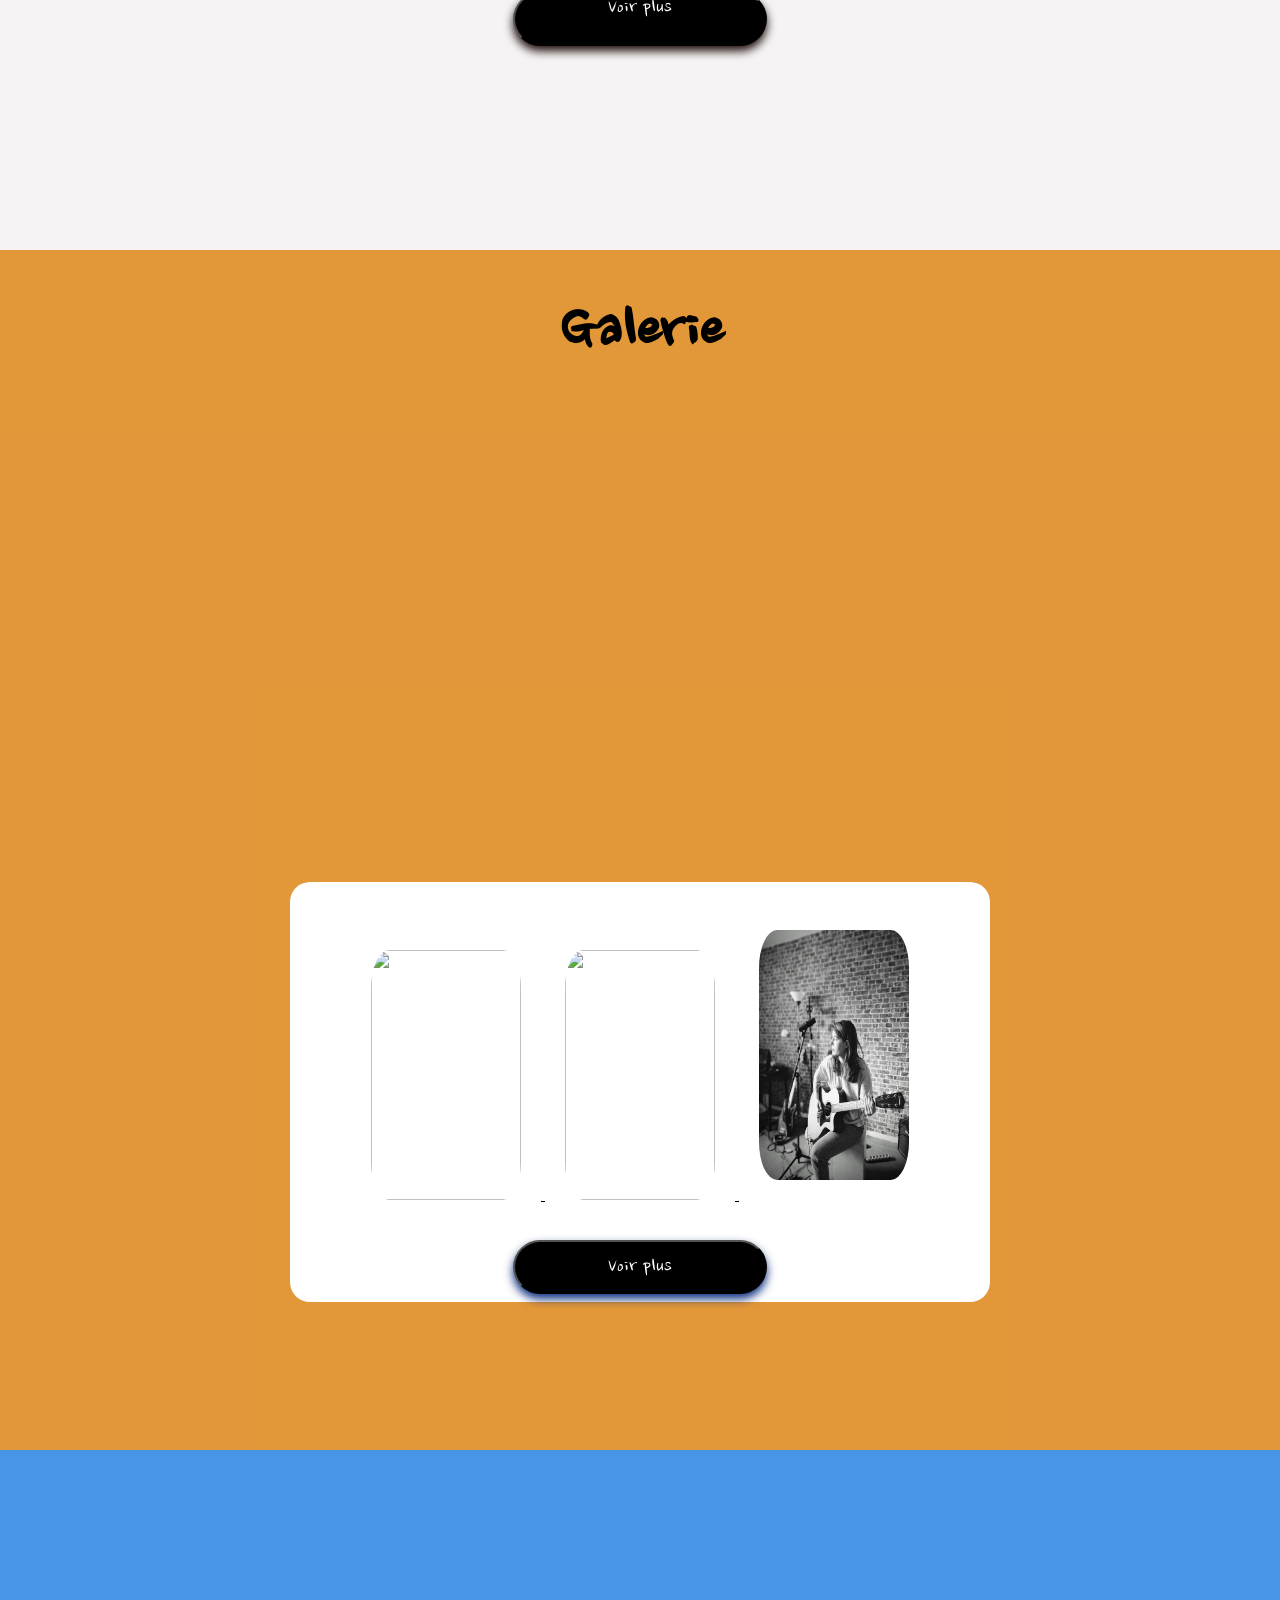
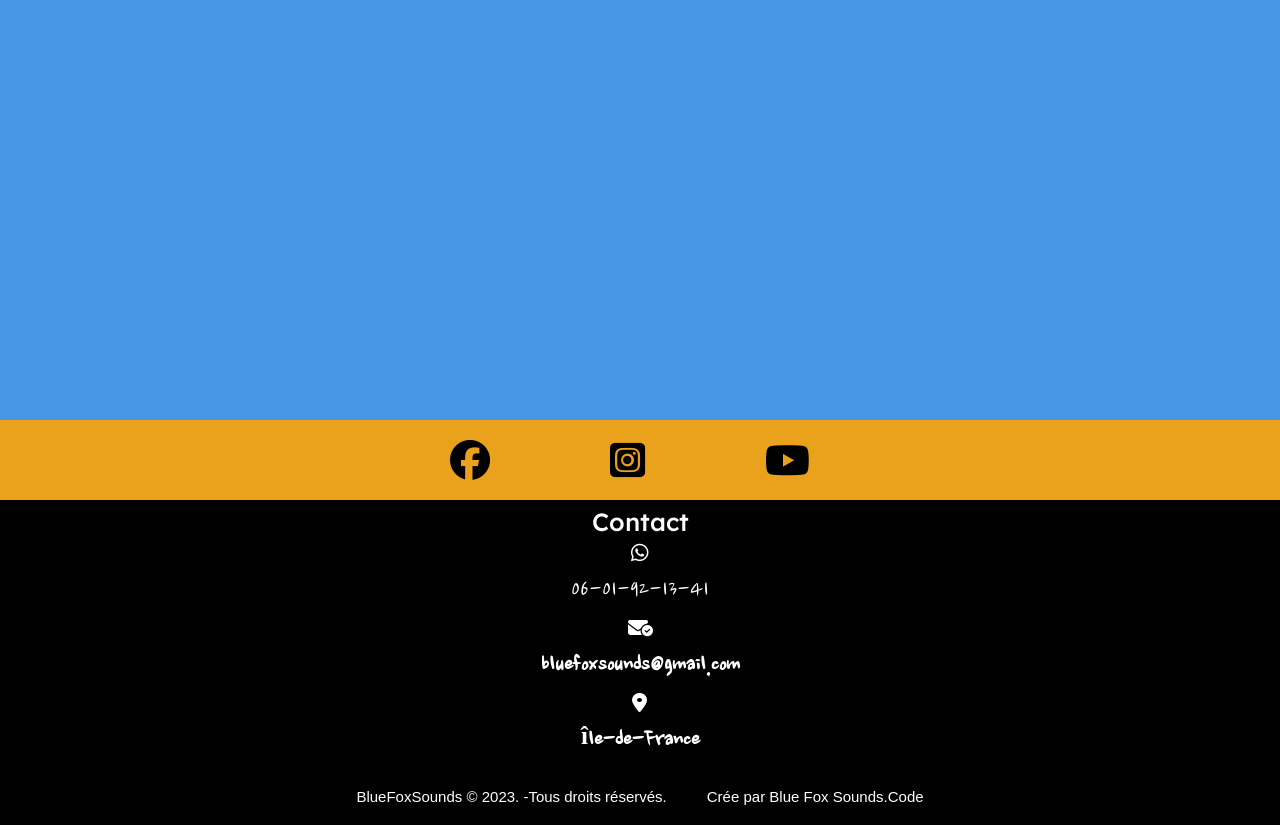
==== commit e548a111: "Update index.html" ====
--- a/index.html
+++ b/index.html
@@ -229,8 +229,8 @@
                 </p>
 		<br>
                 <div class="container">
-                    <a href="cours.html">
-                        <button> Choisir mon cours</button>
+                    <a href="index1.html">
+                        <button> Voir plus </button>
                     </a>
                 </div>
             </div>
--- a/main.css
+++ b/main.css
@@ -798,9 +798,10 @@
 
   
   .Cours{
-    height: 600px;
+    height: 400px;
     width: 100%;
     padding: 0px;
+	  top:50px;
 	  display: flex;
 	  justify-content:center;
 	  align-items:center;
@@ -819,7 +820,6 @@
     padding:0px;
     margin-bottom:0;
     top: 0;
-    font-weight: 700;
     color: #000000;
     font-family: 'Nanum Brush Script', cursive;
     position: relative;
@@ -827,12 +827,11 @@
     width: 400px;
   }
   .Cours p{
-    font-size: 25px;
-    margin: 7px;
-    padding: 5px;
-    text-align: center;
-    padding:0px;
-	  color:#fff;
+    font-size: 20px;
+    margin: 0px;
+    padding: 0px;
+    text-align: center;
+	  color:#000000;
     line-height: 2rem;
     font-family: 'Lexend Deca', sans-serif;
     
@@ -842,11 +841,13 @@
   .container button{
     height: 50px;
     width: 250px;
+	  margin:auto;
     border-radius: 50px;
     background-color: rgb(0, 0, 0);
     box-shadow: 0px 5px 10px rgba(21, 4, 1, 0.964);
     position: relative;
 	  justify-content:center;
+	  display:flex;
    
    
     
@@ -855,6 +856,7 @@
     top: 0px;
     padding: 0;
     margin: 0;
+	  
     font-size: 23px;
     color: rgb(255, 255, 255);
     font-family: 'Nanum Brush Script', cursive;
@@ -901,14 +903,28 @@
   }
   
   
-
+@media screen and(max-width:900px){
+	.Footer{
+    bottom: 0;
+    background-color: black;
+    height: 380px;
+    display: flex;
+    flex-direction: column;
+    position: absolute;
+    margin: 0;
+    padding: 0;
+    width:100%;
+  }
+	
+}
+	
   .Footer{
     bottom: 0;
     background-color: black;
     height: 380px;
     display: flex;
     flex-direction: column;
-    position: relative;
+    position: absolute;
     margin: 0;
     padding: 0;
     width:100vw;
